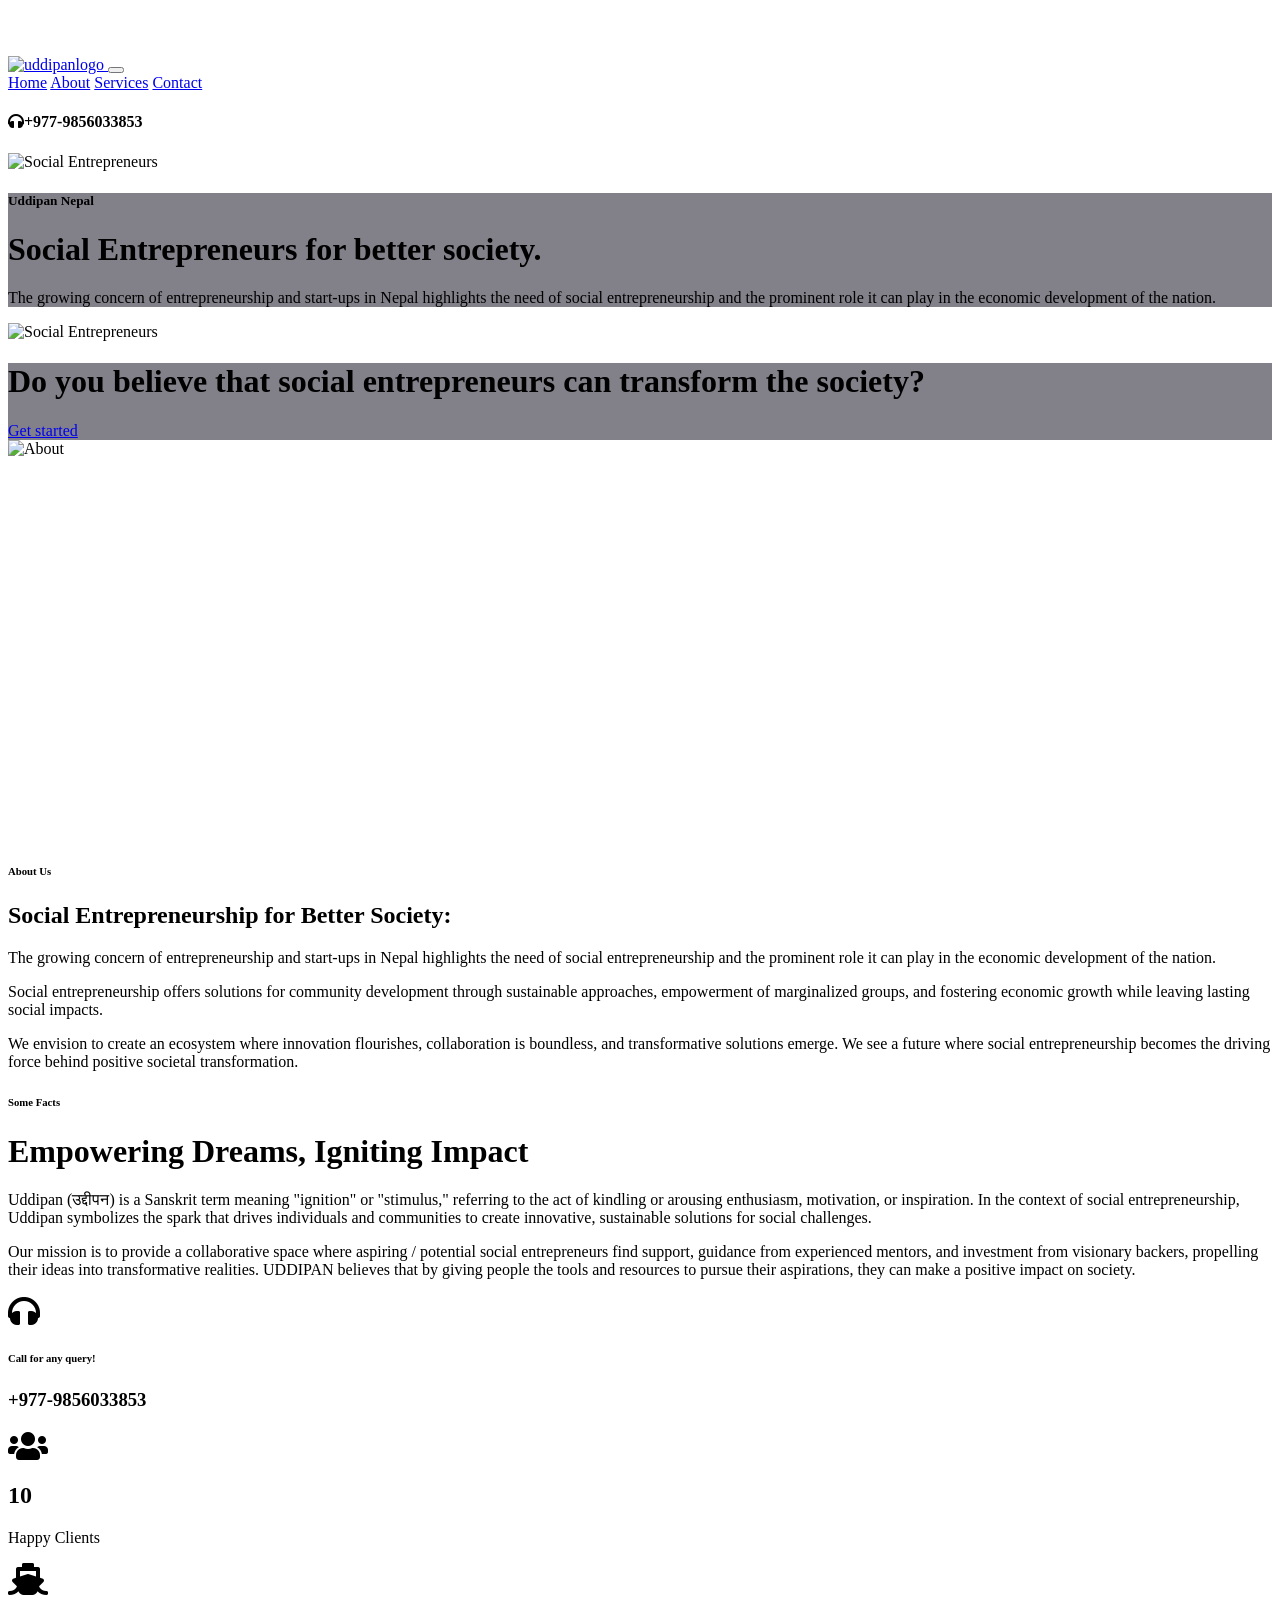
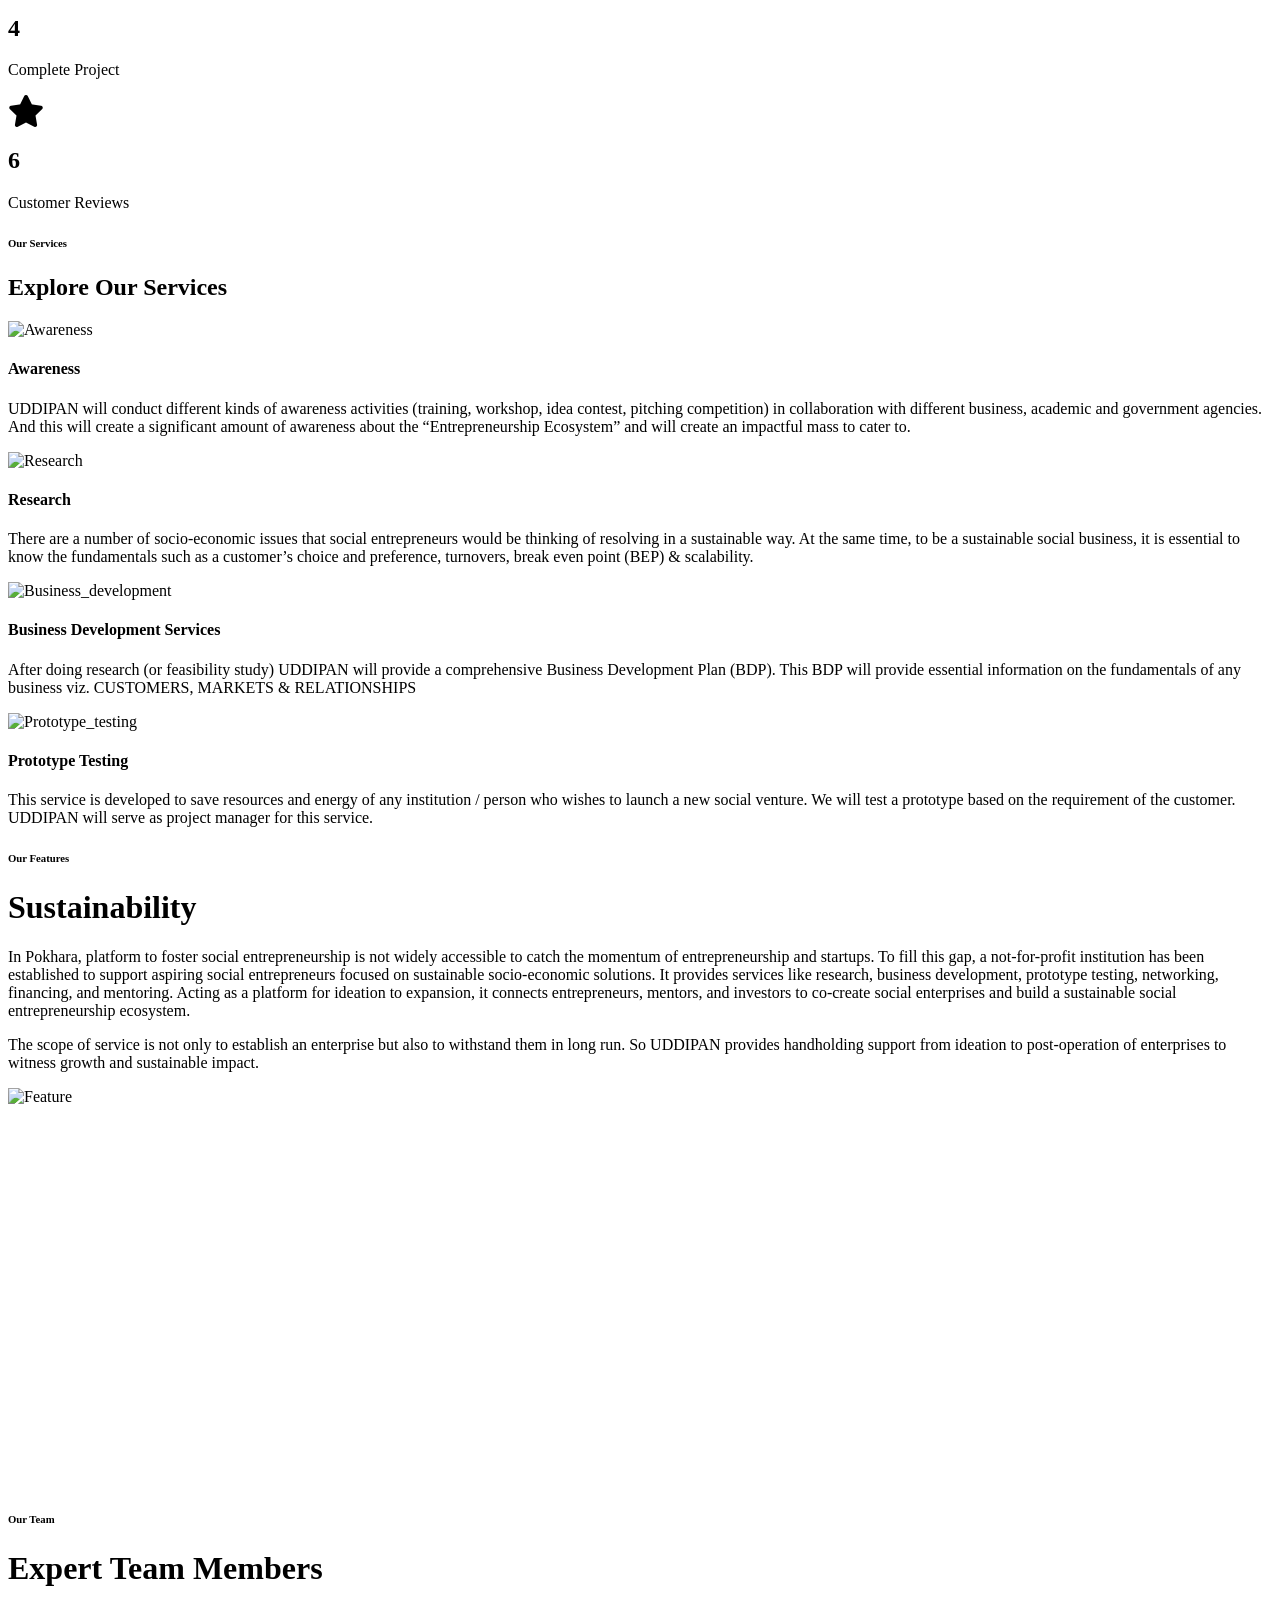
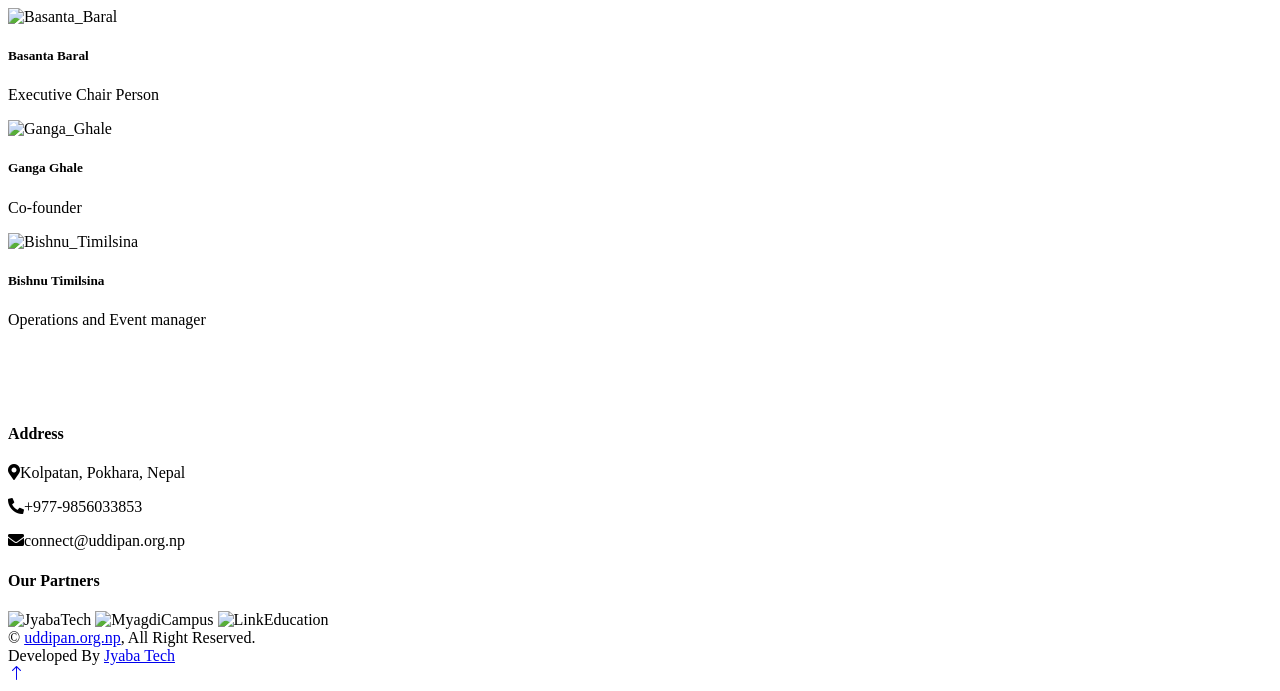
==== index.html @ 82eb4a93 "Add files via upload" ====
<!DOCTYPE html>
<html lang="en">

<head>
    <meta charset="utf-8">
    <title>Uddipan Nepal</title>
    <meta content="width=device-width, initial-scale=1.0" name="viewport">
    <meta content="" name="keywords">
    <meta content="" name="description">

    <!-- Favicon -->
    <link href="img/uddipan_logo.png" rel="icon">

    <!-- Google Web Fonts -->
    <link rel="preconnect" href="https://fonts.googleapis.com">
    <link rel="preconnect" href="https://fonts.gstatic.com" crossorigin>
    <link href="https://fonts.googleapis.com/css2?family=Inter:wght@400;600&family=Roboto:wght@500;700&display=swap"
        rel="stylesheet">

    <!-- Icon Font Stylesheet -->
    <link href="https://cdnjs.cloudflare.com/ajax/libs/font-awesome/5.10.0/css/all.min.css" rel="stylesheet">
    <link href="https://cdn.jsdelivr.net/npm/bootstrap-icons@1.4.1/font/bootstrap-icons.css" rel="stylesheet">

    <!-- Libraries Stylesheet -->
    <link href="lib/animate/animate.min.css" rel="stylesheet">
    <link href="lib/owlcarousel/assets/owl.carousel.min.css" rel="stylesheet">

    <!-- Customized Bootstrap Stylesheet -->
    <link href="css/bootstrap.min.css" rel="stylesheet">

    <!-- Template Stylesheet -->
    <link href="css/style.css" rel="stylesheet">
</head>

<body>
    <!-- Spinner Start -->
    <div id="spinner"
        class="show bg-white position-fixed translate-middle w-100 vh-100 top-50 start-50 d-flex align-items-center justify-content-center">
        <div class="spinner-grow text-primary" style="width: 3rem; height: 3rem;" role="status">
            <span class="sr-only">Loading...</span>
        </div>
    </div>
    <!-- Spinner End -->


    <!-- Navbar Start -->
    <nav class="navbar navbar-expand-lg bg-white navbar-light shadow border-top border-5 border-primary sticky-top p-0">
        <a href="index.html" class="navbar-brand d-flex align-items-center px-4 px-lg-5">
            <img src="img/uddipan_logo.png" alt="uddipanlogo" style="width: 140px;">
        </a>
        <button type="button" class="navbar-toggler me-4" data-bs-toggle="collapse" data-bs-target="#navbarCollapse">
            <span class="navbar-toggler-icon"></span>
        </button>
        <div class="collapse navbar-collapse" id="navbarCollapse">
            <div class="navbar-nav ms-auto p-4 p-lg-0">
                <a href="index.html" class="nav-item nav-link active">Home</a>
                <a href="index.html#about-text" class="nav-item nav-link">About</a>
                <a href="index.html#service" class="nav-item nav-link">Services</a>
                <a href="contact.html" class="nav-item nav-link">Contact</a>
            </div>
            <h4 class="m-0 pe-lg-5 d-none d-lg-block"><i class="fa fa-headphones text-primary me-3"></i>+977-9856033853
            </h4>
        </div>
    </nav>
    <!-- Navbar End -->


    <!-- Carousel Start -->
    <div class="container-fluid p-0 pb-5">
        <div class="owl-carousel header-carousel position-relative mb-5">
            <div class="owl-carousel-item position-relative">
                <img class="img-fluid first-img" src="img/img1.jpg" alt="Social Entrepreneurs">
                <div class="position-absolute top-0 start-0 w-100 h-100 d-flex align-items-center"
                    style="background: rgba(6, 3, 21, .5);">
                    <div class="container container-mar">
                        <div class="row justify-content-start">
                            <div class="col-10 col-lg-8">
                                <h5 class="text-white text-uppercase mb-3 animated slideInDown">Uddipan Nepal</h5>
                                <h1 class="display-3 text-white animated slideInDown mb-4">Social <span
                                        class="text-primary">Entrepreneurs</span> for better society.</h1>
                                <p class="fs-5 fw-medium text-white mb-4 pb-2">The growing concern of entrepreneurship
                                    and start-ups in Nepal highlights the need of social entrepreneurship and the
                                    prominent role it can play in the economic development of the nation.
                                </p>
                            </div>
                        </div>
                    </div>
                </div>
            </div>
            <div class="owl-carousel-item position-relative">
                <img class="img-fluid first-img" src="img/fund.png" alt="Social Entrepreneurs">
                <div class="position-absolute top-0 start-0 w-100 h-100 d-flex align-items-center"
                    style="background: rgba(6, 3, 21, .5);">
                    <div class="container">
                        <div class="row justify-content-start">
                            <div class="col-10 col-lg-8">
                                <h5 class="text-white text-uppercase mb-3 animated slideInDown"></h5>
                                <h1 class="display-3 text-white animated slideInDown mb-4">Do you believe that <span
                                        class="text-primary">social
                                        entrepreneurs</span> can transform the society?
                                </h1>
                                <p class="fs-5 fw-medium text-white mb-4 pb-2"></p>
                                <a href="contact.html" class="btn btn-primary py-md-3 px-md-5 me-3 animated slideInLeft">Get
                                    started</a>
                            </div>
                        </div>
                    </div>
                </div>
            </div>
        </div>
    </div>
    <!-- Carousel End -->


    <!-- About Start -->
    <section id="about-text">
        <div class="container-fluid overflow-hidden py-5 px-lg-0">
            <div class="container about py-5 px-lg-0">
                <div class="row g-5 mx-lg-0">
                    <div class="col-lg-6 ps-lg-0 wow fadeInLeft" data-wow-delay="0.1s" style="min-height: 400px;">
                        <div class="position-relative h-100">
                            <img class="position-absolute img-fluid w-100 h-100" src="img/img3.jpg"
                                style="object-fit: cover;" alt="About">
                        </div>
                    </div>
                    <div class="col-lg-6 about-text wow fadeInUp" data-wow-delay="0.3s">
                        <h6 class="text-secondary text-uppercase mb-3">About Us</h6>
                        <h1 class="mb-5">Social Entrepreneurship for Better Society:</h1>
                        <p class="mb-5">The growing concern of entrepreneurship and start-ups in Nepal highlights the
                            need
                            of social entrepreneurship and the prominent role it can play in the economic development of
                            the
                            nation.
                        </p>
                        <p class="mb-5">Social entrepreneurship offers solutions for community development through
                            sustainable approaches, empowerment of marginalized groups, and fostering economic growth
                            while
                            leaving lasting social impacts.</p>
                        <p class="mb-5">We envision to create an ecosystem where innovation flourishes, collaboration is
                            boundless, and transformative solutions emerge. We see a future where social
                            entrepreneurship
                            becomes the driving force behind positive societal transformation.</p>

                    </div>
                </div>
            </div>
        </div>
    </section>
    <!-- About End -->


    <!-- Fact Start -->
    <div class="container-xxl py-5">
        <div class="container py-5">
            <div class="row g-5">
                <div class="col-lg-6 wow fadeInUp" data-wow-delay="0.1s">
                    <h6 class="text-secondary text-uppercase mb-3">Some Facts</h6>
                    <h1 class="mb-5">Empowering Dreams, Igniting Impact</h1>
                    <p class="mb-5">Uddipan (उद्दीपन) is a Sanskrit term meaning "ignition" or "stimulus," referring to
                        the act of kindling or arousing enthusiasm, motivation, or inspiration. In the context of social
                        entrepreneurship, Uddipan symbolizes the spark that drives individuals and communities to create
                        innovative, sustainable solutions for social challenges.
                    </p>
                    <p class="mb-5">Our mission is to provide a collaborative space where aspiring / potential social
                        entrepreneurs find support, guidance from experienced mentors, and investment from visionary
                        backers, propelling their ideas into transformative realities. UDDIPAN believes that by giving
                        people the tools and resources to pursue their aspirations, they can make a positive impact on
                        society.</p>
                    <div class="d-flex align-items-center">
                        <i class="fa fa-headphones fa-2x flex-shrink-0 bg-primary p-3 text-white"></i>
                        <div class="ps-4">
                            <h6>Call for any query!</h6>
                            <h3 class="text-primary m-0">+977-9856033853</h3>
                        </div>
                    </div>
                </div>
                <div class="col-lg-6">
                    <div class="row g-4 align-items-center">
                        <div class="col-sm-6">
                            <div class="bg-primary p-4 mb-4 wow fadeIn" data-wow-delay="0.3s">
                                <i class="fa fa-users fa-2x text-white mb-3"></i>
                                <h2 class="text-white mb-2" data-toggle="counter-up">10</h2>
                                <p class="text-white mb-0">Happy Clients</p>
                            </div>
                            <div class="bg-secondary p-4 wow fadeIn" data-wow-delay="0.5s">
                                <i class="fa fa-ship fa-2x text-white mb-3"></i>
                                <h2 class="text-white mb-2" data-toggle="counter-up">4</h2>
                                <p class="text-white mb-0">Complete Project</p>
                            </div>
                        </div>
                        <div class="col-sm-6">
                            <div class="bg-success p-4 wow fadeIn" data-wow-delay="0.7s">
                                <i class="fa fa-star fa-2x text-white mb-3"></i>
                                <h2 class="text-white mb-2" data-toggle="counter-up">6</h2>
                                <p class="text-white mb-0">Customer Reviews</p>
                            </div>
                        </div>
                    </div>
                </div>
            </div>
        </div>
    </div>
    <!-- Fact End -->


    <!-- Service Start -->
    <section id="service">
        <div class="container-xxl py-5">
            <div class="container py-5">
                <div class="text-center wow fadeInUp" data-wow-delay="0.1s">
                    <h6 class="text-secondary text-uppercase">Our Services</h6>
                    <h1 class="mb-5">Explore Our Services</h1>
                </div>
                <div class="row g-4">
                    <div class="col-md-6 col-lg-4 wow fadeInUp" data-wow-delay="0.3s">
                        <div class="service-item p-4">
                            <div class="overflow-hidden mb-4">
                                <img class="img-fluid" src="img/awareness.jpg" alt="Awareness">
                            </div>
                            <h4 class="mb-3">Awareness</h4>
                            <p>UDDIPAN will conduct different kinds of awareness activities (training, workshop, idea
                                contest, pitching competition) in collaboration with different business, academic and
                                government agencies. And this will create a significant amount of awareness about the
                                “Entrepreneurship Ecosystem” and will create an impactful mass to cater to.</p>
                        </div>
                    </div>
                    <div class="col-md-6 col-lg-4 wow fadeInUp" data-wow-delay="0.5s">
                        <div class="service-item p-4">
                            <div class="overflow-hidden mb-4">
                                <img class="img-fluid" src="img/research.jpg" alt="Research">
                            </div>
                            <h4 class="mb-3">Research</h4>
                            <p>There are a number of socio-economic issues that social entrepreneurs would be thinking
                                of resolving in a sustainable way. At the same time, to be a sustainable social
                                business, it is essential to know the fundamentals such as a customer’s choice and
                                preference, turnovers, break even point (BEP) & scalability.</p>
                            <!-- <a class="btn-slide mt-2" href=""><i class="fa fa-arrow-right"></i><span>Read More</span></a> -->
                        </div>
                    </div>
                    <div class="col-md-6 col-lg-4 wow fadeInUp" data-wow-delay="0.7s">
                        <div class="service-item p-4">
                            <div class="overflow-hidden mb-4">
                                <img class="img-fluid" src="img/business_development.jpg" alt="Business_development">
                            </div>
                            <h4 class="mb-3">Business Development Services</h4>
                            <p>After doing research (or feasibility study) UDDIPAN will provide a comprehensive Business
                                Development Plan (BDP). This BDP will provide essential information on the fundamentals
                                of any business viz. CUSTOMERS, MARKETS & RELATIONSHIPS</p>
                        </div>
                    </div>
                    <div class="col-md-6 col-lg-4 wow fadeInUp" data-wow-delay="0.3s">
                        <div class="service-item p-4">
                            <div class="overflow-hidden mb-4">
                                <img class="img-fluid" src="img/prototype.jpg" alt="Prototype_testing">
                            </div>
                            <h4 class="mb-3">Prototype Testing</h4>
                            <p>This service is developed to save resources and energy of any institution / person who
                                wishes to launch a new social venture. We will test a prototype based on the requirement
                                of the customer. UDDIPAN will serve as project manager for this service.</p>
                        </div>
                    </div>
                </div>
            </div>
        </div>
    </section>
    <!-- Service End -->


    <!-- Feature Start -->
    <div class="container-fluid overflow-hidden py-5 px-lg-0">
        <div class="container feature py-5 px-lg-0">
            <div class="row g-5 mx-lg-0">
                <div class="col-lg-6 feature-text wow fadeInUp" data-wow-delay="0.1s">
                    <h6 class="text-secondary text-uppercase mb-3">Our Features</h6>
                    <h1 class="mb-5">Sustainability</h1>
                    <div class="d-flex mb-5 wow fadeInUp" data-wow-delay="0.3s">
                        <p class="mb-5">In Pokhara, platform to foster social entrepreneurship is not widely accessible
                            to catch the momentum of entrepreneurship and startups. To fill this gap, a not-for-profit
                            institution has been established to support aspiring social entrepreneurs focused on
                            sustainable socio-economic solutions. It provides services like research, business
                            development, prototype testing, networking, financing, and mentoring. Acting as a platform
                            for ideation to expansion, it connects entrepreneurs, mentors, and investors to co-create
                            social enterprises and build a sustainable social entrepreneurship ecosystem.</p>

                    </div>
                    <div class="d-flex mb-5 wow fadeInUp" data-wow-delay="0.3s">
                        <p class="mb-5">The scope of service is not only to establish an enterprise but also to
                            withstand them in long run. So UDDIPAN provides handholding support from ideation to
                            post-operation of enterprises to witness growth and sustainable impact.</p>
                    </div>

                </div>
                <div class="col-lg-6 pe-lg-0 wow fadeInRight" data-wow-delay="0.1s" style="min-height: 400px;">
                    <div class="position-relative h-100">
                        <img class="position-absolute img-fluid w-100 h-100" src="img/earth.jpg"
                            style="object-fit: cover;" alt="Feature">
                    </div>
                </div>
            </div>
        </div>
    </div>
    <!-- Feature End -->

    <!-- Team Start -->
    <div class="container-xxl py-5">
        <div class="container py-5">
            <div class="text-center wow fadeInUp" data-wow-delay="0.1s">
                <h6 class="text-secondary text-uppercase">Our Team</h6>
                <h1 class="mb-5">Expert Team Members</h1>
            </div>
            <div class="row g-4">
                <div class="col-lg-3 col-md-6 wow fadeInUp" data-wow-delay="0.3s">
                    <div class="team-item p-4">
                        <div class="overflow-hidden mb-4">
                            <img class="img-fluid" src="img/ceo.jpeg" alt="Basanta_Baral">
                        </div>
                        <h5 class="mb-0">Basanta Baral</h5>
                        <p>Executive Chair Person</p>

                    </div>
                </div>
                <div class="col-lg-3 col-md-6 wow fadeInUp" data-wow-delay="0.5s">
                    <div class="team-item p-4">
                        <div class="overflow-hidden mb-4">
                            <img class="img-fluid" src="img/profile.png" alt="Ganga_Ghale">
                        </div>
                        <h5 class="mb-0">Ganga Ghale</h5>
                        <p>Co-founder</p>

                    </div>
                </div>
                <div class="col-lg-3 col-md-6 wow fadeInUp" data-wow-delay="0.7s">
                    <div class="team-item p-4">
                        <div class="overflow-hidden mb-4">
                            <img class="img-fluid" src="img/bishnu.jpg" alt="Bishnu_Timilsina">
                        </div>
                        <h5 class="mb-0">Bishnu Timilsina</h5>
                        <p>Operations and Event manager</p>

                    </div>
                </div>

            </div>
        </div>
    </div>
    </div>
    </div>
    <!-- Team End -->

    <!-- Footer Start -->
    <div class="container-fluid bg-dark text-light footer pt-5 wow fadeIn" data-wow-delay="0.1s"
        style="margin-top: 6rem;">
        <div class="container py-5">
            <div class="row g-5">
                <div class="col-lg-3 col-md-6">
                    <h4 class="text-light mb-4">Address</h4>
                    <p class="mb-2"><i class="fa fa-map-marker-alt me-3"></i>Kolpatan, Pokhara, Nepal</p>
                    <p class="mb-2"><i class="fa fa-phone-alt me-3"></i>+977-9856033853</p>
                    <p class="mb-2"><i class="fa fa-envelope me-3"></i>connect@uddipan.org.np</p>
                    <!-- <div class="d-flex pt-2">
                        <a class="btn btn-outline-light btn-social" href=""><i class="fab fa-twitter"></i></a>
                        <a class="btn btn-outline-light btn-social" href=""><i class="fab fa-facebook-f"></i></a>
                        <a class="btn btn-outline-light btn-social" href=""><i class="fab fa-youtube"></i></a>
                        <a class="btn btn-outline-light btn-social" href=""><i class="fab fa-linkedin-in"></i></a>
                    </div> -->
                </div>
                <div class="col-lg-5 col-md-6">
                    <h4 class="text-light mb-4">Our Partners</h4>
                    <div class="partner-img">
                        <img src="img/jyabatech.jpg" alt="JyabaTech" class="partner">
                        <img src="img/myagdicampus.jpg" alt="MyagdiCampus" class="partner">
                        <img src="img/linkeducation.jpg" alt="LinkEducation" class="partner">
                    </div>
                </div>
            </div>

        </div>

        <div class="container">
            <div class="copyright">
                <div class="row">
                    <div class="col-md-6 text-center text-md-start mb-3 mb-md-0">
                        &copy; <a class="border-bottom" href="index.html">uddipan.org.np</a>, All Right Reserved.
                    </div>
                    <div class="col-md-6 text-center text-md-end">
                        <!--/*** This template is free as long as you keep the footer author’s credit link/attribution link/backlink. If you'd like to use the template without the footer author’s credit link/attribution link/backlink, you can purchase the Credit Removal License from "https://htmlcodex.com/credit-removal". Thank you for your support. ***/-->
                        Developed By <a class="border-bottom" href="https://jyabatech.com/">Jyaba Tech</a>
                    </div>
                </div>
            </div>
        </div>
    </div>
    <!-- Footer End -->


    <!-- Back to Top -->
    <a href="index.html" class="btn btn-lg btn-primary btn-lg-square rounded-0 back-to-top"><i
            class="bi bi-arrow-up"></i></a>


    <!-- JavaScript Libraries -->
    <script src="https://code.jquery.com/jquery-3.4.1.min.js"></script>
    <script src="https://cdn.jsdelivr.net/npm/bootstrap@5.0.0/dist/js/bootstrap.bundle.min.js"></script>
    <script src="lib/wow/wow.min.js"></script>
    <script src="lib/easing/easing.min.js"></script>
    <script src="lib/waypoints/waypoints.min.js"></script>
    <script src="lib/counterup/counterup.min.js"></script>
    <script src="lib/owlcarousel/owl.carousel.min.js"></script>

    <!-- Template Javascript -->
    <script src="js/main.js"></script>
</body>
</html>
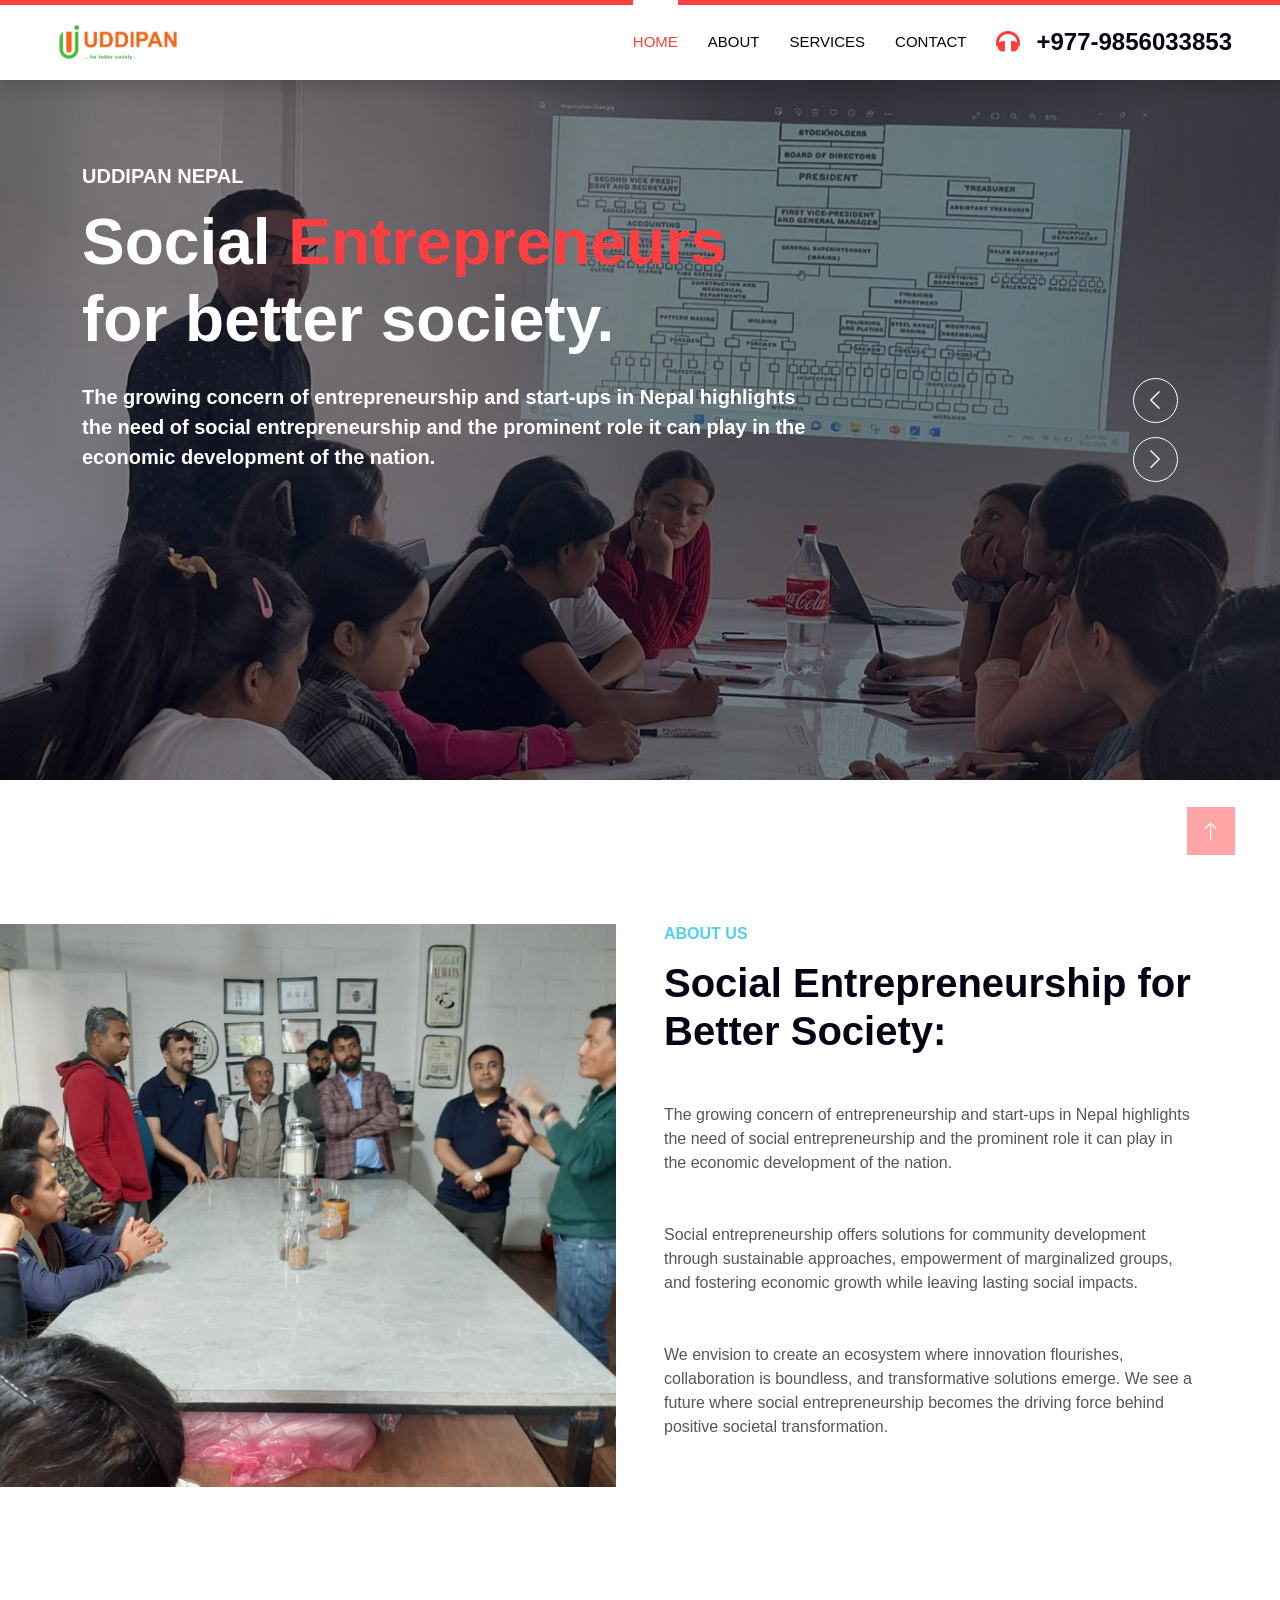
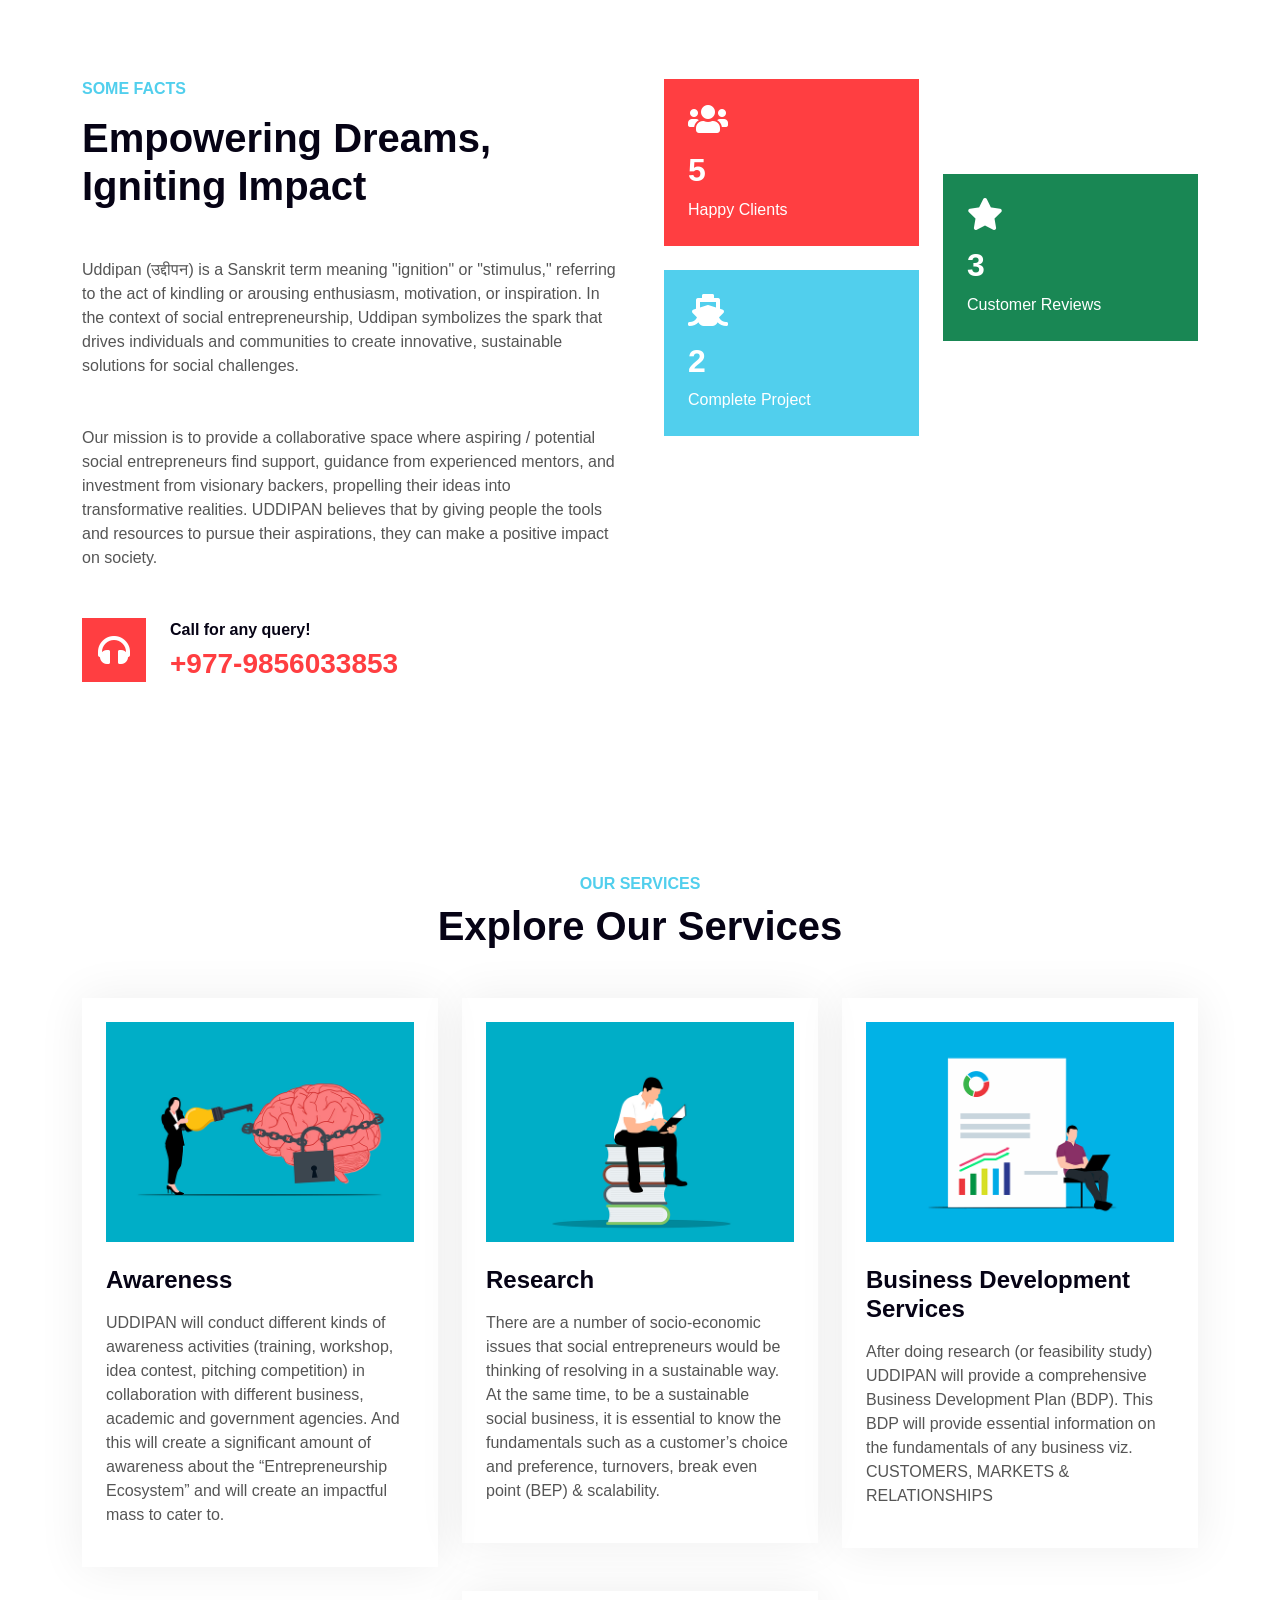
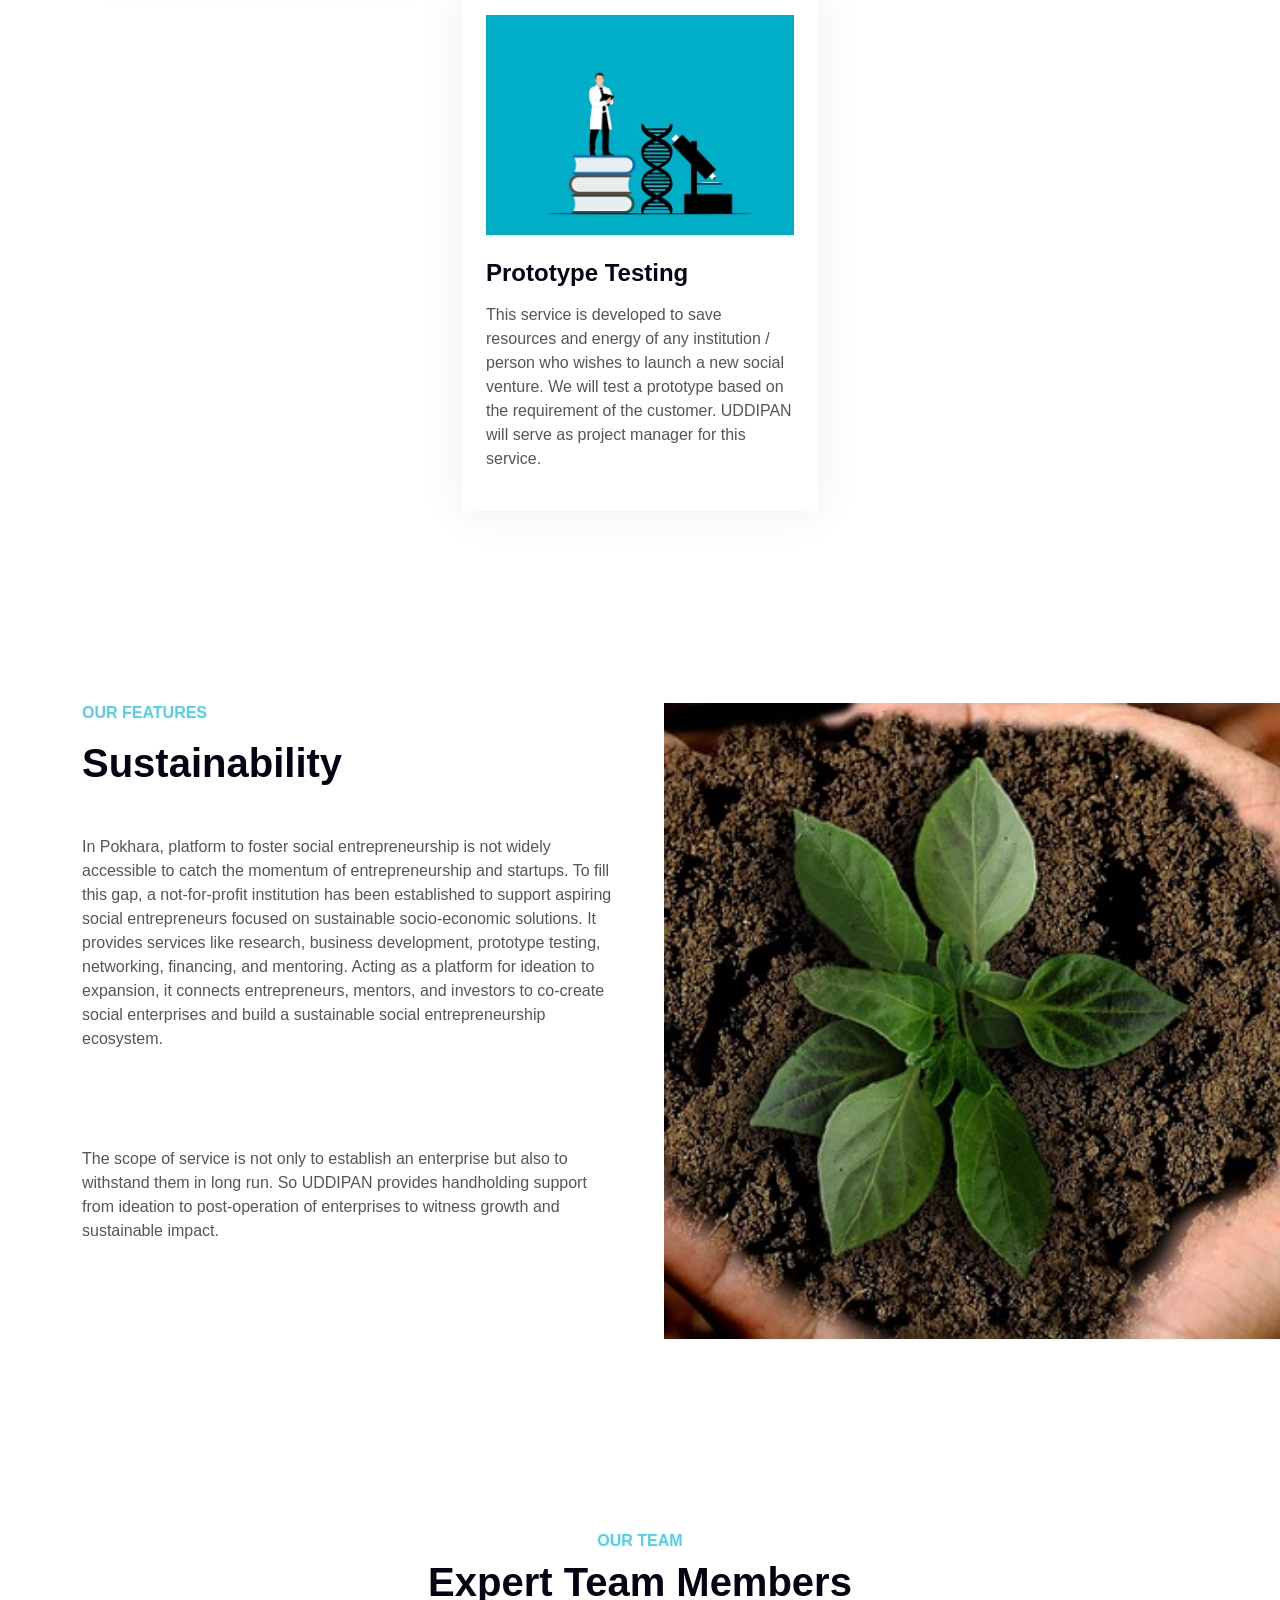
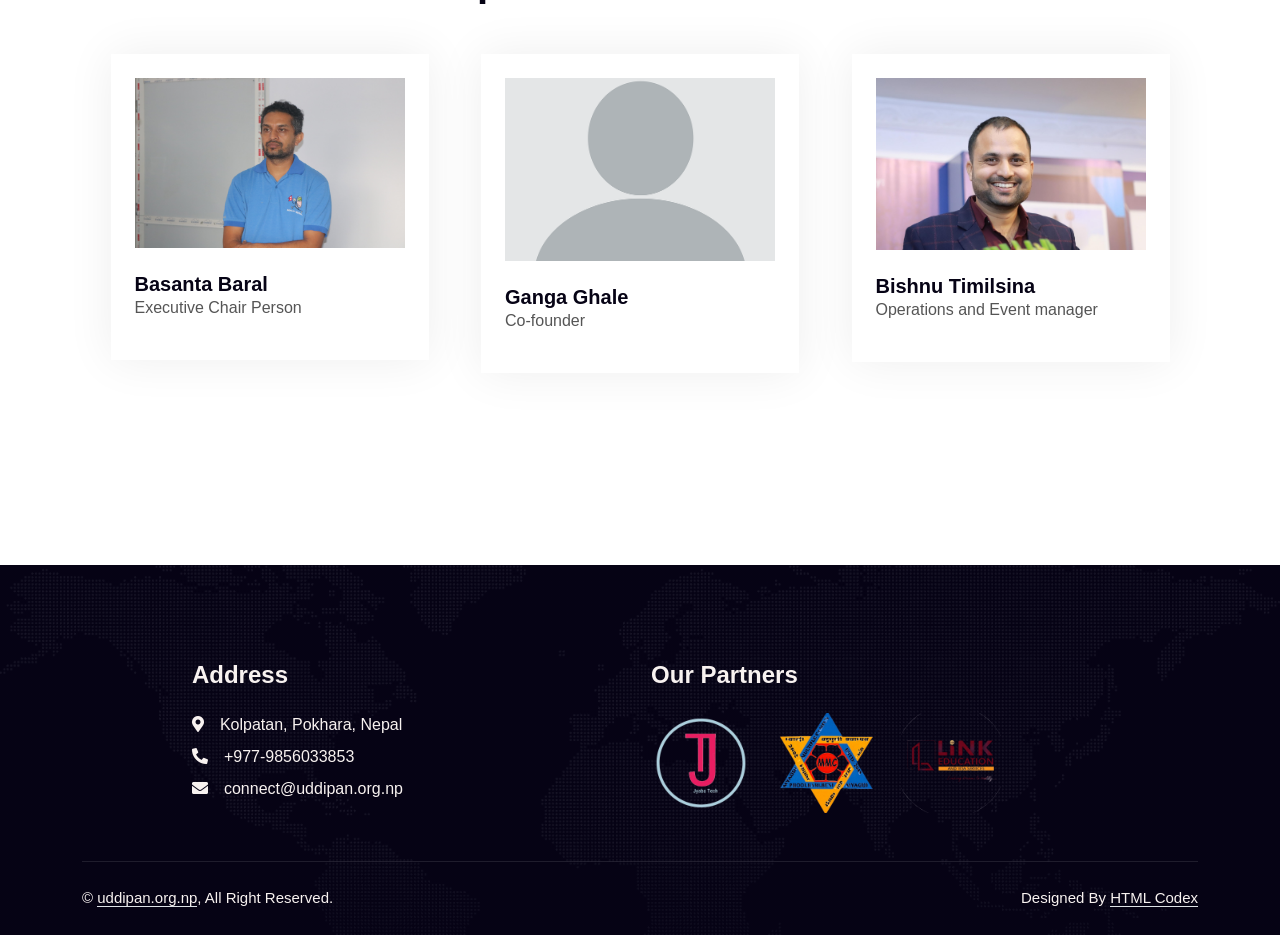
==== commit 43065028: "Update index.html" ====
--- a/index.html
+++ b/index.html
@@ -383,8 +383,8 @@
                         &copy; <a class="border-bottom" href="index.html">uddipan.org.np</a>, All Right Reserved.
                     </div>
                     <div class="col-md-6 text-center text-md-end">
-                        <!--/*** This template is free as long as you keep the footer author’s credit link/attribution link/backlink. If you'd like to use the template without the footer author’s credit link/attribution link/backlink, you can purchase the Credit Removal License from "https://htmlcodex.com/credit-removal". Thank you for your support. ***/-->
-                        Developed By <a class="border-bottom" href="https://jyabatech.com/">Jyaba Tech</a>
+                        <!--/*** This template is free as long as you keep the footer author's credit link/attribution link/backlink. If you'd like to use the template without the footer author's credit link/attribution link/backlink, you can purchase the Credit Removal License from "https://htmlcodex.com/credit-removal". Thank you for your support. ***/-->
+                        Designed By <a class="border-bottom" href="https://htmlcodex.com">HTML Codex</a>
                     </div>
                 </div>
             </div>
@@ -410,4 +410,4 @@
     <!-- Template Javascript -->
     <script src="js/main.js"></script>
 </body>
-</html>+</html>
--- a/css/style.css
+++ b/css/style.css
@@ -0,0 +1,512 @@
+/********** Template CSS **********/
+:root {
+    --primary: #FF3E41;
+    --secondary: #51CFED;
+    --light: #F8F2F0;
+    --dark: #060315;
+}
+
+.fw-medium {
+    font-weight: 600 !important;
+}
+
+.back-to-top {
+    position: fixed;
+    display: none;
+    right: 45px;
+    bottom: 45px;
+    z-index: 99;
+}
+
+
+/*** Spinner ***/
+#spinner {
+    opacity: 0;
+    visibility: hidden;
+    transition: opacity .5s ease-out, visibility 0s linear .5s;
+    z-index: 99999;
+}
+
+#spinner.show {
+    transition: opacity .5s ease-out, visibility 0s linear 0s;
+    visibility: visible;
+    opacity: 1;
+}
+
+
+/*** Button ***/
+.btn {
+    font-weight: 600;
+    transition: .5s;
+}
+
+.btn.btn-primary,
+.btn.btn-secondary {
+    color: #FFFFFF;
+}
+
+.btn-square {
+    width: 38px;
+    height: 38px;
+}
+
+.btn-sm-square {
+    width: 32px;
+    height: 32px;
+}
+
+.btn-lg-square {
+    width: 48px;
+    height: 48px;
+}
+
+.btn-square,
+.btn-sm-square,
+.btn-lg-square {
+    padding: 0;
+    display: flex;
+    align-items: center;
+    justify-content: center;
+    font-weight: normal;
+}
+
+/*** Navbar ***/
+.navbar .dropdown-toggle::after {
+    border: none;
+    content: "\f107";
+    font-family: "Font Awesome 5 Free";
+    font-weight: 900;
+    vertical-align: middle;
+    margin-left: 8px;
+}
+
+.navbar-light .navbar-nav .nav-link {
+    position: relative;
+    margin-right: 30px;
+    padding: 25px 0;
+    color: #FFFFFF;
+    font-size: 15px;
+    text-transform: uppercase;
+    outline: none;
+}
+
+.navbar-light .navbar-nav .nav-link:hover,
+.navbar-light .navbar-nav .nav-link.active {
+    color: var(--primary);
+}
+
+@media (max-width: 991.98px) {
+    .navbar-light .navbar-nav .nav-link  {
+        margin-right: 0;
+        padding: 10px 0;
+    }
+
+    .navbar-light .navbar-nav {
+        border-top: 1px solid #EEEEEE;
+    }
+}
+
+.navbar-light .navbar-brand,
+.navbar-light a.btn {
+    height: 75px;
+}
+
+.navbar-light .navbar-nav .nav-link {
+    color: var(--dark);
+    font-weight: 500;
+}
+
+.navbar-light.sticky-top {
+    top: -100px;
+    transition: .5s;
+}
+
+@media (min-width: 992px) {
+    .navbar-light .navbar-nav .nav-link::before {
+        position: absolute;
+        content: "";
+        width: 0;
+        height: 5px;
+        top: -6px;
+        left: 50%;
+        background: #FFFFFF;
+        transition: .5s;
+    }
+
+    .navbar-light .navbar-nav .nav-link:hover::before,
+    .navbar-light .navbar-nav .nav-link.active::before {
+        width: 100%;
+        left: 0;
+    }
+
+    .navbar-light .navbar-nav .nav-link.nav-contact::before {
+        display: none;
+    }
+
+    .navbar .nav-item .dropdown-menu {
+        display: block;
+        border: none;
+        margin-top: 0;
+        top: 150%;
+        opacity: 0;
+        visibility: hidden;
+        transition: .5s;
+    }
+
+    .navbar .nav-item:hover .dropdown-menu {
+        top: 100%;
+        visibility: visible;
+        transition: .5s;
+        opacity: 1;
+    }
+}
+
+
+/*** Header ***/
+@media (max-width: 768px) {
+    .header-carousel .owl-carousel-item {
+        position: relative;
+        min-height: 500px;
+    }
+    
+    .header-carousel .owl-carousel-item img {
+        position: absolute;
+        width: 100%;
+        height: 100%;
+        object-fit: cover;
+    }
+
+    .header-carousel .owl-carousel-item h5,
+    .header-carousel .owl-carousel-item p {
+        font-size: 14px !important;
+        font-weight: 400 !important;
+    }
+
+    .header-carousel .owl-carousel-item h1 {
+        font-size: 30px;
+        font-weight: 600;
+    }
+}
+
+.header-carousel .owl-nav {
+    position: absolute;
+    top: 50%;
+    right: 8%;
+    transform: translateY(-50%);
+    display: flex;
+    flex-direction: column;
+}
+
+.header-carousel .owl-nav .owl-prev,
+.header-carousel .owl-nav .owl-next {
+    margin: 7px 0;
+    width: 45px;
+    height: 45px;
+    display: flex;
+    align-items: center;
+    justify-content: center;
+    color: #FFFFFF;
+    background: transparent;
+    border: 1px solid #FFFFFF;
+    border-radius: 45px;
+    font-size: 22px;
+    transition: .5s;
+}
+
+.header-carousel .owl-nav .owl-prev:hover,
+.header-carousel .owl-nav .owl-next:hover {
+    background: var(--primary);
+    border-color: var(--primary);
+}
+
+.page-header {
+    background: linear-gradient(rgba(6, 3, 21, .5), rgba(6, 3, 21, .5)), url(../img/front.jpg) center center no-repeat;
+    background-size: cover;
+}
+
+.breadcrumb-item + .breadcrumb-item::before {
+    color: var(--light);
+}
+
+.container-mar{
+    margin-bottom: 12rem;
+}
+
+/*** About ***/
+@media (min-width: 992px) {
+    .container.about {
+        max-width: 100% !important;
+    }
+
+    .about-text  {
+        padding-right: calc(((100% - 960px) / 2) + .75rem);
+    }
+}
+
+@media (min-width: 1200px) {
+    .about-text  {
+        padding-right: calc(((100% - 1140px) / 2) + .75rem);
+    }
+}
+
+@media (min-width: 1400px) {
+    .about-text  {
+        padding-right: calc(((100% - 1320px) / 2) + .75rem);
+    }
+}
+@media (min-width: 300px)
+{
+    .partner-img img{
+        height: 50px;
+        width: 50px;
+    }
+}
+
+
+/*** Feature ***/
+@media (min-width: 992px) {
+    .container.feature {
+        max-width: 100% !important;
+    }
+
+    .feature-text  {
+        padding-left: calc(((100% - 960px) / 2) + .75rem);
+    }
+}
+
+@media (min-width: 1200px) {
+    .feature-text  {
+        padding-left: calc(((100% - 1140px) / 2) + .75rem);
+    }
+}
+
+@media (min-width: 1400px) {
+    .feature-text  {
+        padding-left: calc(((100% - 1320px) / 2) + .75rem);
+    }
+}
+
+
+/*** Service, Price & Team ***/
+.service-item,
+.price-item,
+.team-item {
+    box-shadow: 0 0 45px rgba(0, 0, 0, .07);
+}
+
+.service-item img,
+.team-item img {
+    transition: .5s;
+}
+
+.service-item:hover img,
+.team-item:hover img {
+    transform: scale(1.1);
+}
+
+.service-item a.btn-slide,
+.price-item a.btn-slide,
+.team-item div.btn-slide {
+    position: relative;
+    display: inline-block;
+    overflow: hidden;
+    font-size: 0;
+}
+
+.service-item a.btn-slide i,
+.service-item a.btn-slide span,
+.price-item a.btn-slide i,
+.price-item a.btn-slide span,
+.team-item div.btn-slide i,
+.team-item div.btn-slide span {
+    position: relative;
+    height: 40px;
+    padding: 0 15px;
+    display: inline-flex;
+    align-items: center;
+    font-size: 16px;
+    color: #FFFFFF;
+    background: var(--primary);
+    border-radius: 0 35px 35px 0;
+    transition: .5s;
+    z-index: 2;
+}
+
+.team-item div.btn-slide span a i {
+    padding: 0 10px;
+}
+
+.team-item div.btn-slide span a:hover i {
+    background: var(--secondary);
+}
+
+.service-item a.btn-slide span,
+.price-item a.btn-slide span,
+.team-item div.btn-slide span {
+    padding-left: 0;
+    left: -100%;
+    z-index: 1;
+}
+
+.service-item:hover a.btn-slide i,
+.price-item:hover a.btn-slide i,
+.team-item:hover div.btn-slide i {
+    border-radius: 0;
+}
+
+.service-item:hover a.btn-slide span,
+.price-item:hover a.btn-slide span,
+.team-item:hover div.btn-slide span {
+    left: 0;
+}
+
+.service-item a.btn-slide:hover i,
+.service-item a.btn-slide:hover span,
+.price-item a.btn-slide:hover i,
+.price-item a.btn-slide:hover span {
+    background: var(--secondary);
+}
+
+
+/*** Testimonial ***/
+.testimonial-carousel .owl-item .testimonial-item {
+    position: relative;
+    transition: .5s;
+}
+
+.testimonial-carousel .owl-item.center .testimonial-item {
+    box-shadow: 0 0 45px rgba(0, 0, 0, .08);
+    animation: pulse 1s ease-out .5s;
+}
+
+.testimonial-carousel .owl-dots {
+    display: flex;
+    align-items: center;
+    justify-content: center;
+}
+
+.testimonial-carousel .owl-dot {
+    position: relative;
+    display: inline-block;
+    margin: 0 5px;
+    width: 15px;
+    height: 15px;
+    background: var(--primary);
+    border: 5px solid var(--light);
+    border-radius: 15px;
+    transition: .5s;
+}
+
+.testimonial-carousel .owl-dot.active {
+    background: var(--light);
+    border-color: var(--primary);
+}
+
+.contacto{
+    margin-bottom: 0px;
+}
+
+/*** Contact ***/
+@media (min-width: 992px) {
+    .container.contact-page {
+        max-width: 100% !important;
+    }
+
+    .contact-page .contact-form  {
+        padding-left: calc(((100% - 960px) / 2) + .75rem);
+    }
+}
+
+@media (min-width: 1200px) {
+    .contact-page .contact-form  {
+        padding-left: calc(((100% - 1140px) / 2) + .75rem);
+    }
+}
+
+@media (min-width: 1400px) {
+    .contact-page .contact-form  {
+        padding-left: calc(((100% - 1320px) / 2) + .75rem);
+    }
+}
+
+
+/*** Footer ***/
+.footer {
+    background: linear-gradient(rgba(6, 3, 21, .5), rgba(6, 3, 21, .5)), url(../img/map.png) center center no-repeat;
+    background-size: cover;
+}
+
+.footer .btn.btn-social {
+    margin-right: 5px;
+    width: 35px;
+    height: 35px;
+    display: flex;
+    align-items: center;
+    justify-content: center;
+    color: var(--light);
+    border: 1px solid #FFFFFF;
+    border-radius: 35px;
+    transition: .3s;
+}
+
+.footer .btn.btn-social:hover {
+    color: var(--primary);
+}
+
+.footer .btn.btn-link {
+    display: block;
+    margin-bottom: 5px;
+    padding: 0;
+    text-align: left;
+    color: #FFFFFF;
+    font-size: 15px;
+    font-weight: normal;
+    text-transform: capitalize;
+    transition: .3s;
+}
+
+.footer .btn.btn-link::before {
+    position: relative;
+    content: "\f105";
+    font-family: "Font Awesome 5 Free";
+    font-weight: 900;
+    margin-right: 10px;
+}
+
+.container .row{
+    justify-content: space-evenly;
+}
+
+.footer .btn.btn-link:hover {
+    letter-spacing: 1px;
+    box-shadow: none;
+}
+
+.footer .copyright {
+    padding: 25px 0;
+    font-size: 15px;
+    border-top: 1px solid rgba(256, 256, 256, .1);
+}
+
+.footer .copyright a {
+    color: var(--light);
+}
+
+.partner-img{ 
+    display: flex;
+    flex-wrap: wrap;
+    gap: 25px;
+}
+
+.partner-img img{
+    height: 100px;
+    width: 100px;
+}
+
+.support{
+    display: flex;
+}
+
+.img-contact{
+    height: 250px;
+}
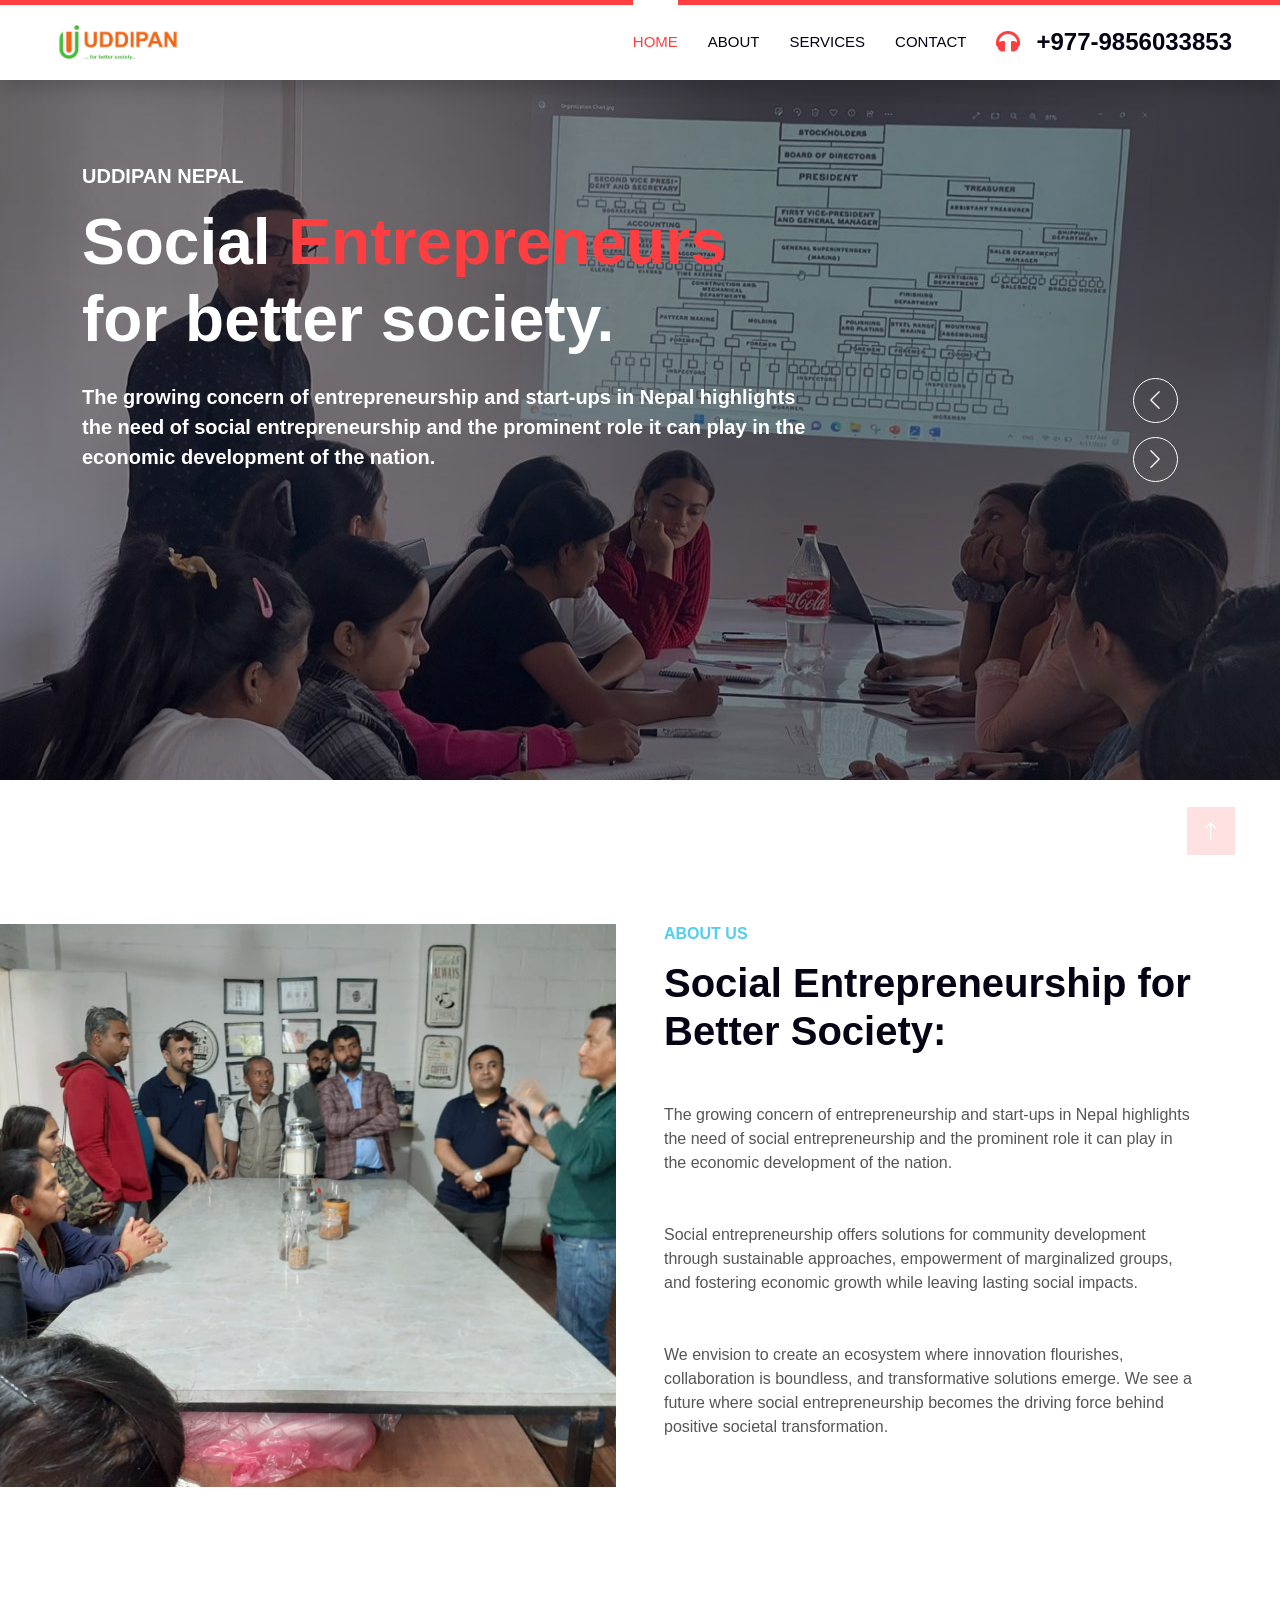
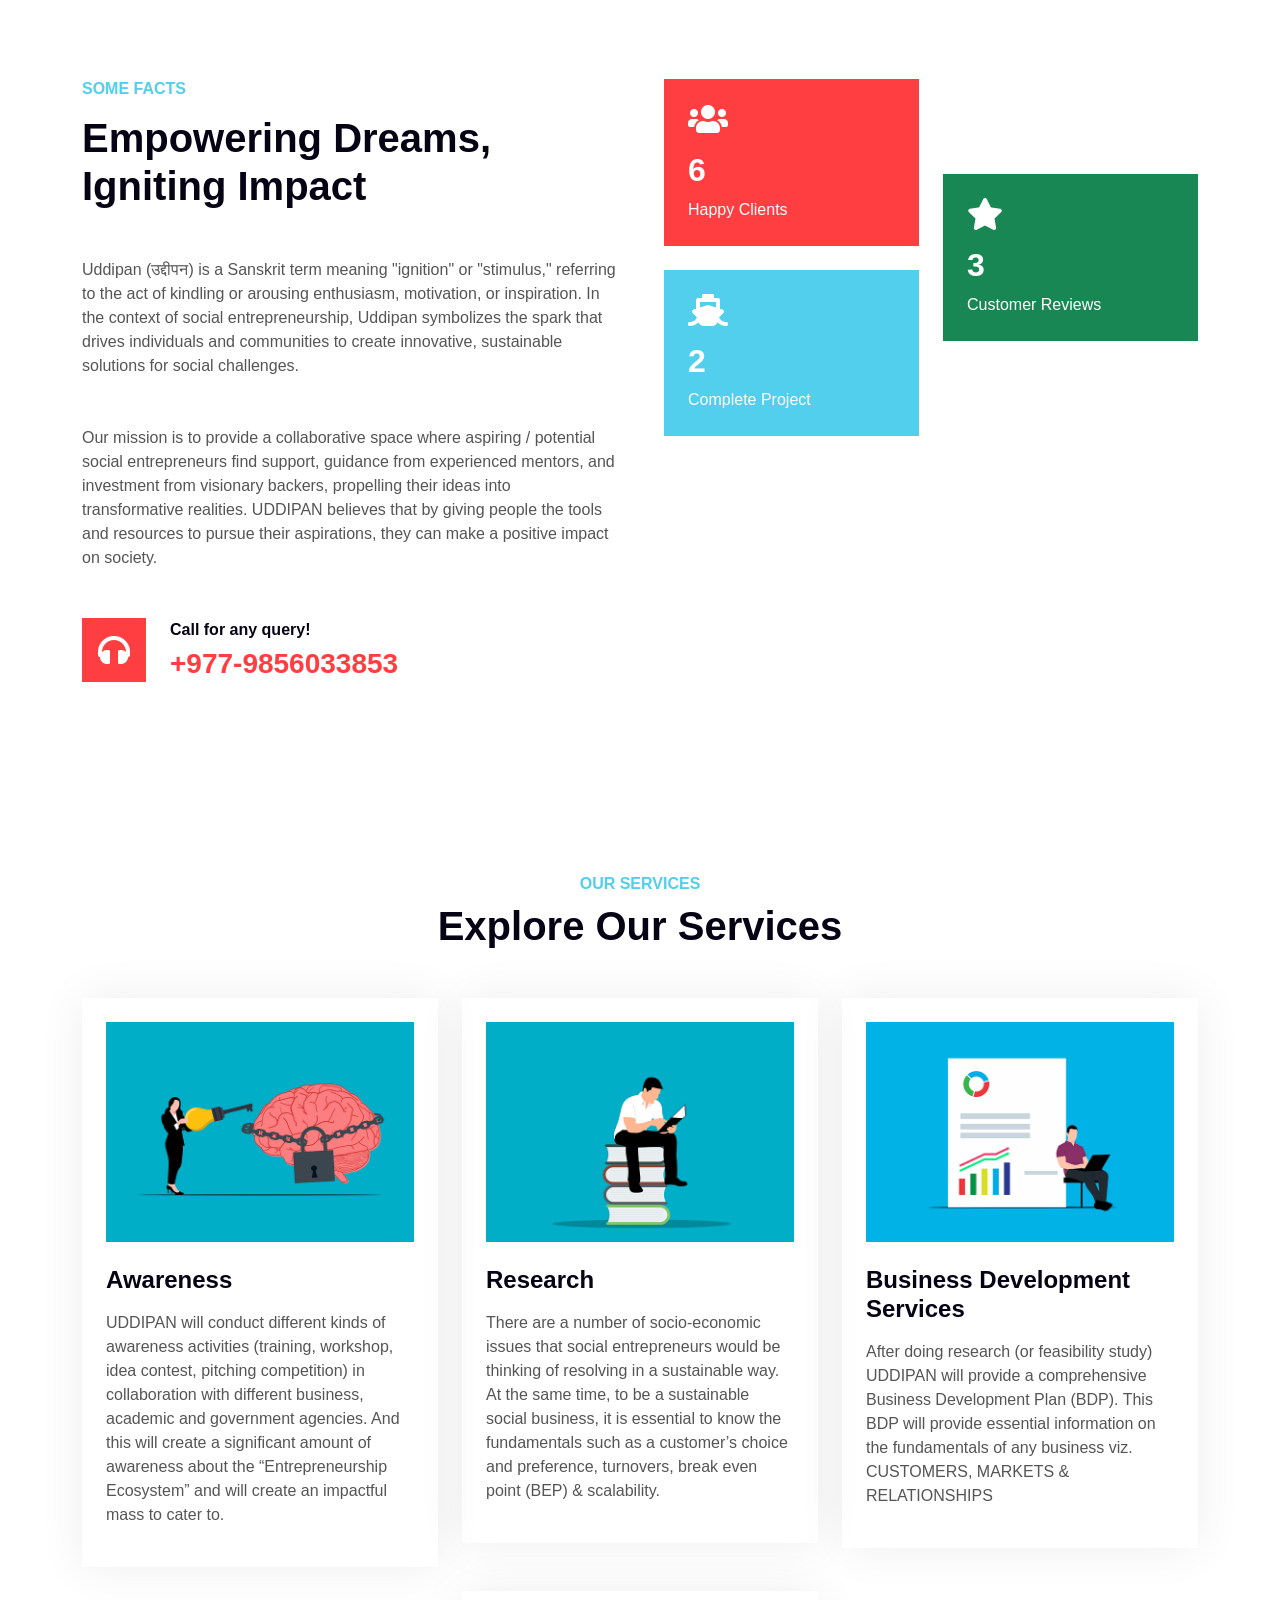
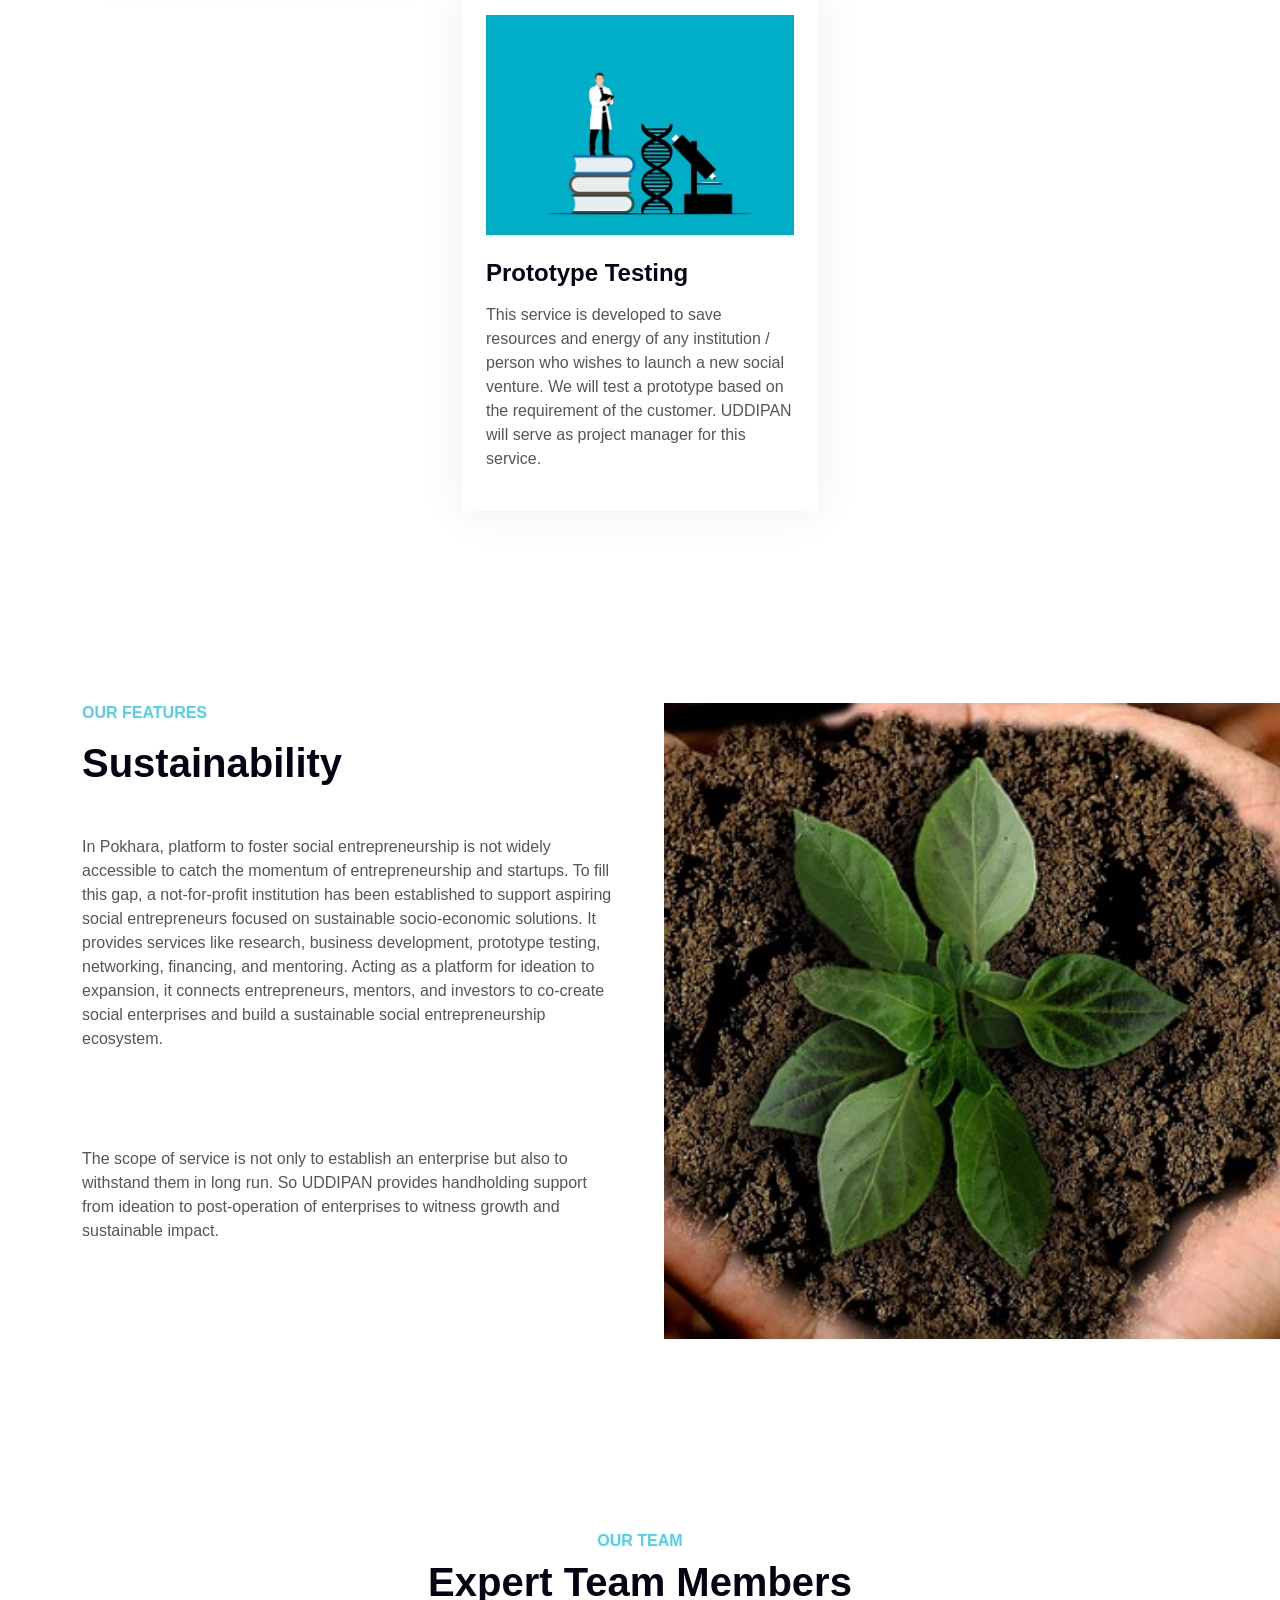
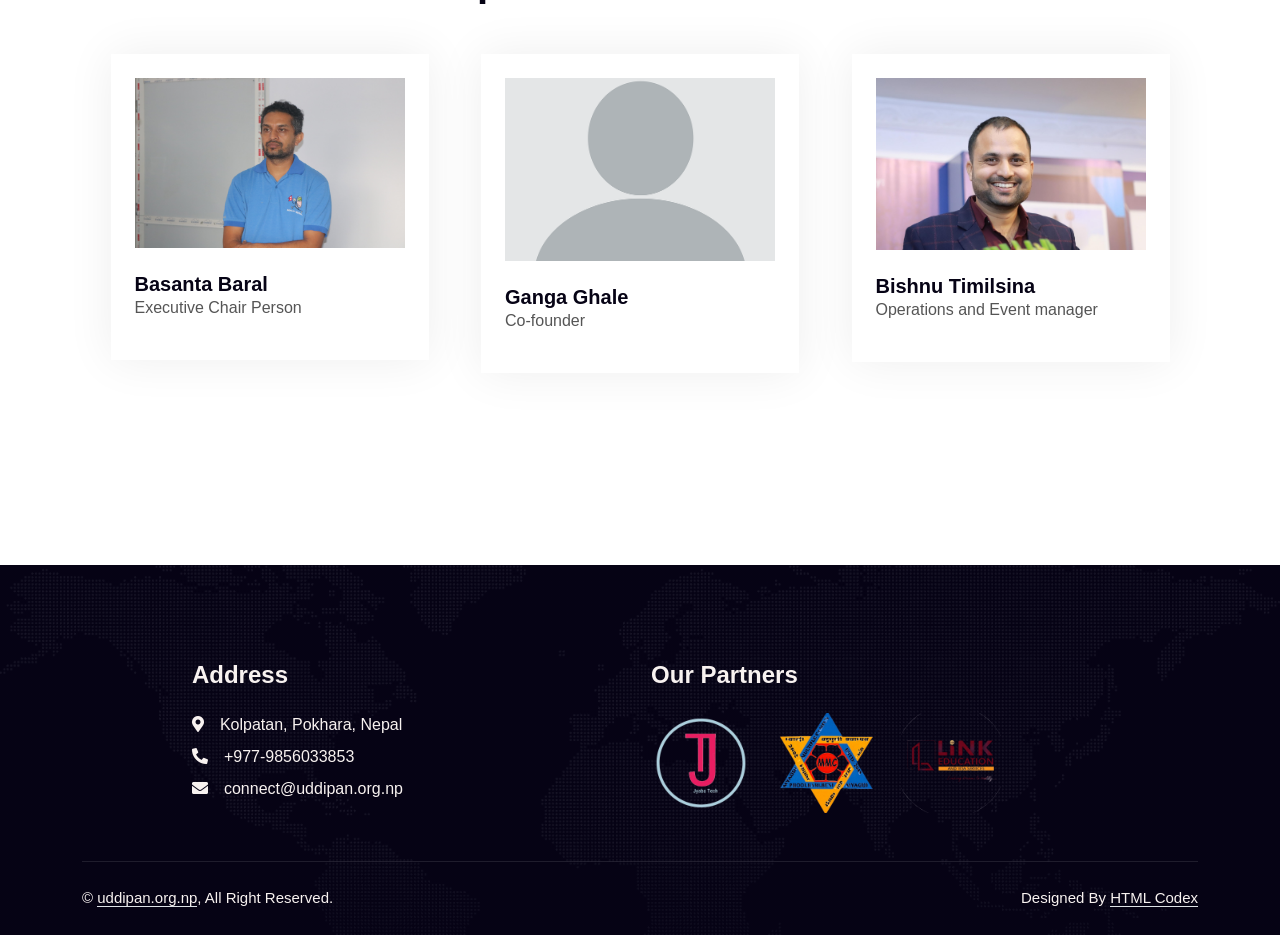
==== commit cc10816f: "Update index.html" ====
--- a/index.html
+++ b/index.html
@@ -5,8 +5,8 @@
     <meta charset="utf-8">
     <title>Uddipan Nepal</title>
     <meta content="width=device-width, initial-scale=1.0" name="viewport">
-    <meta content="" name="keywords">
-    <meta content="" name="description">
+    <meta content="" name="uddipan, ">
+    <meta content="" name="Counselling for startup and entrepreneur in Nepal, entrepreneurship, startup, Social Entrepreneurs in Nepal ">
 
     <!-- Favicon -->
     <link href="img/uddipan_logo.png" rel="icon">
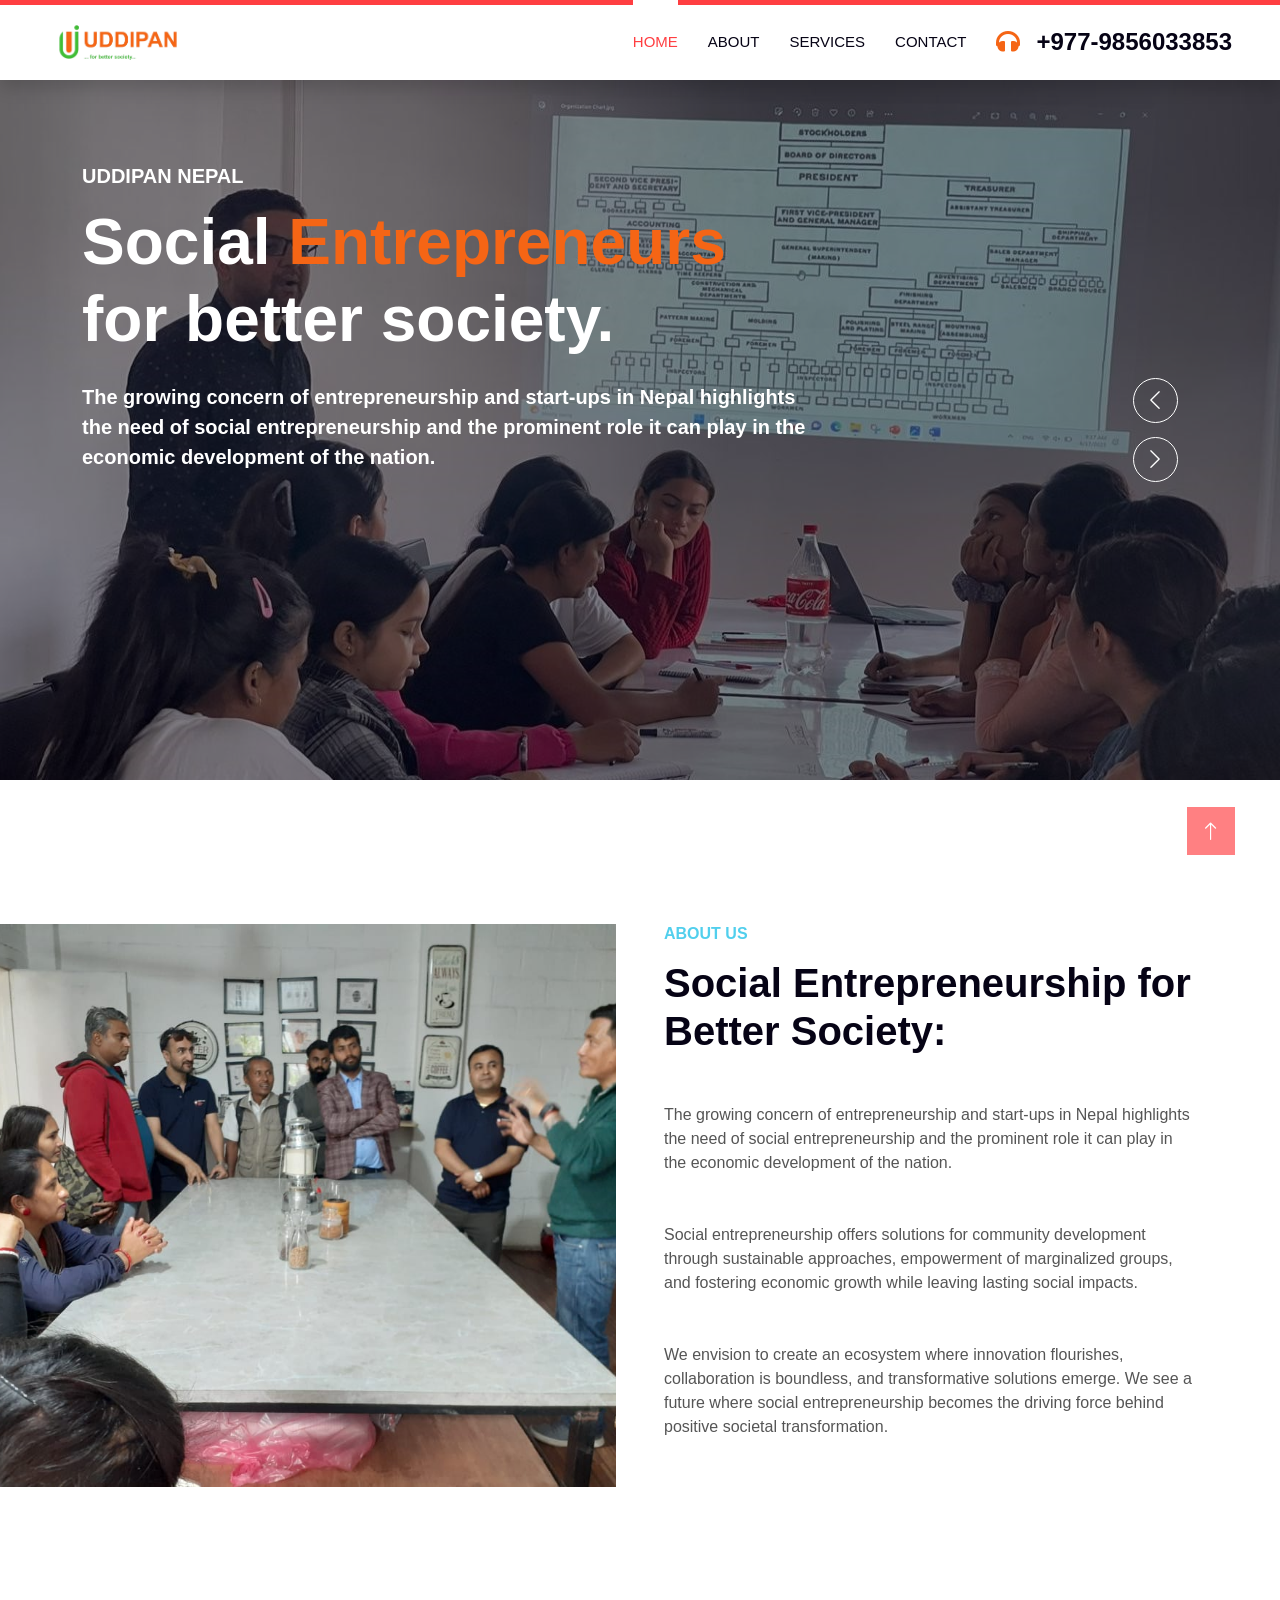
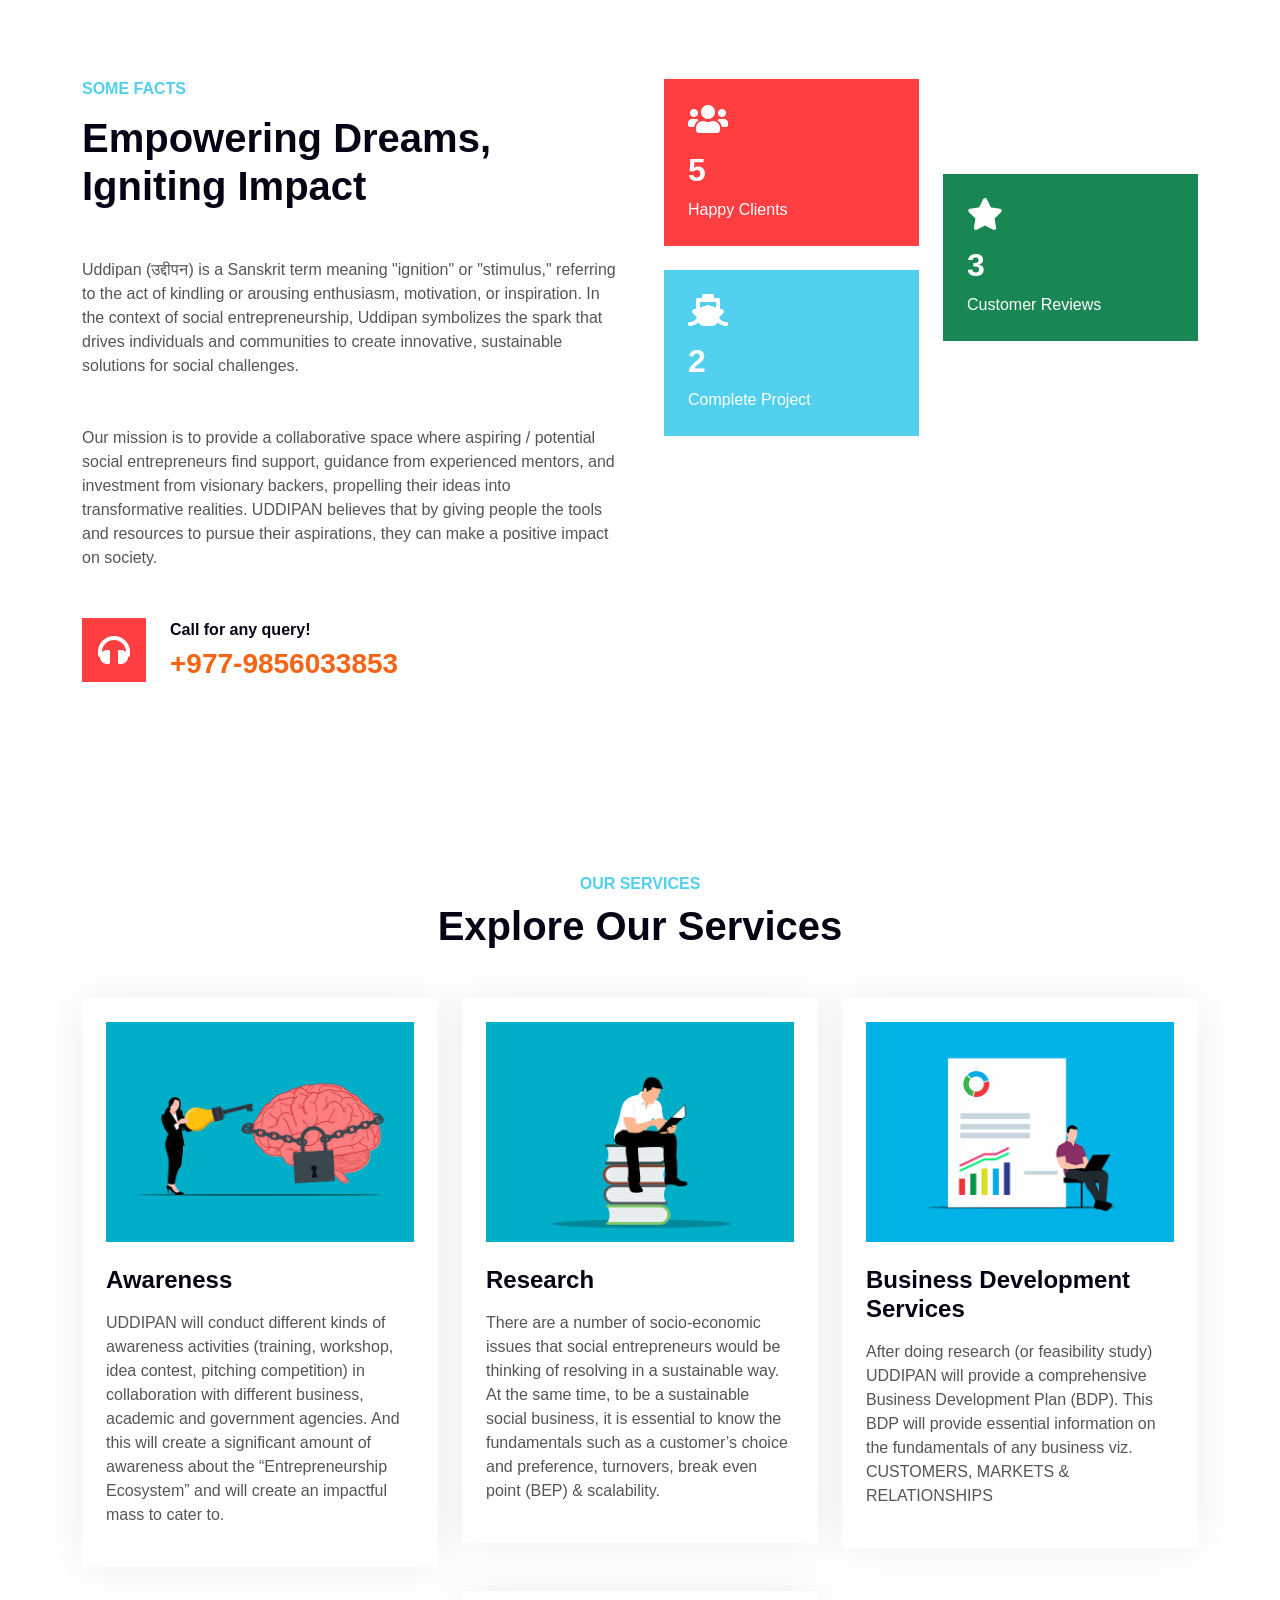
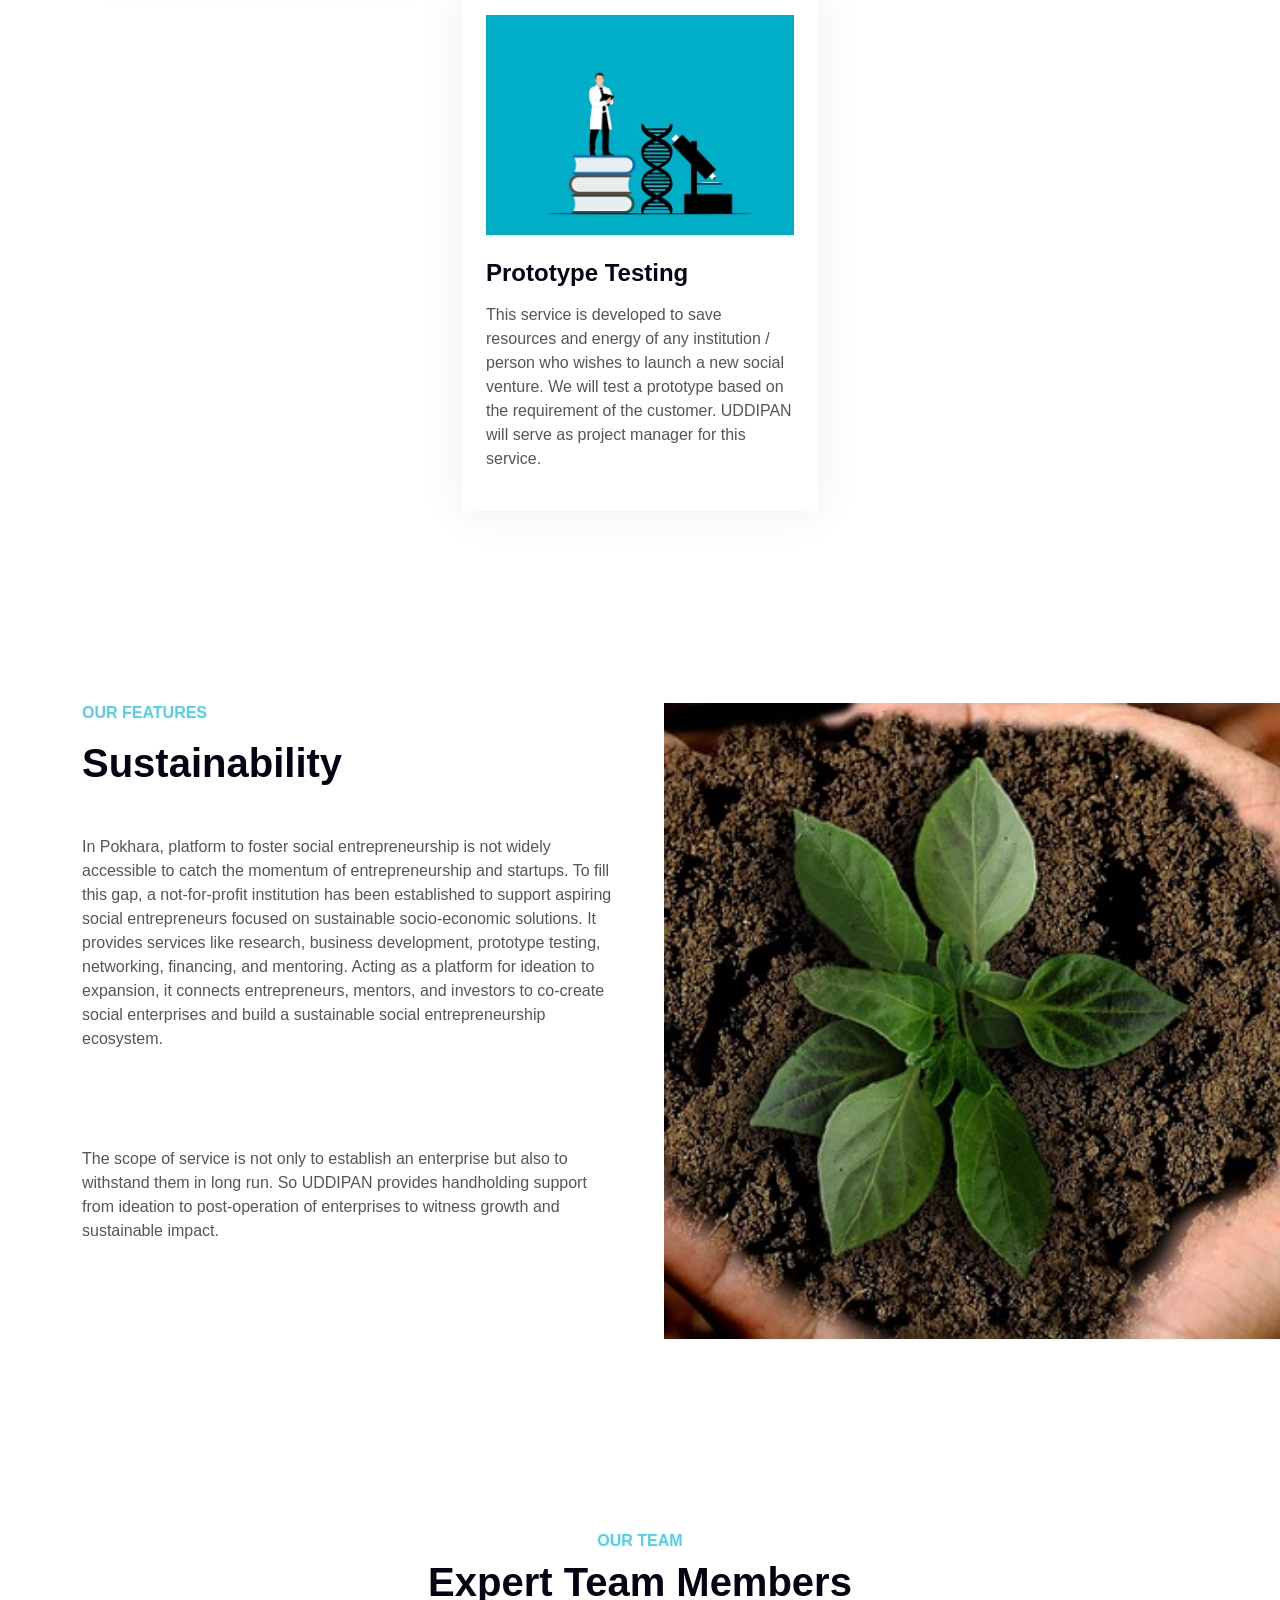
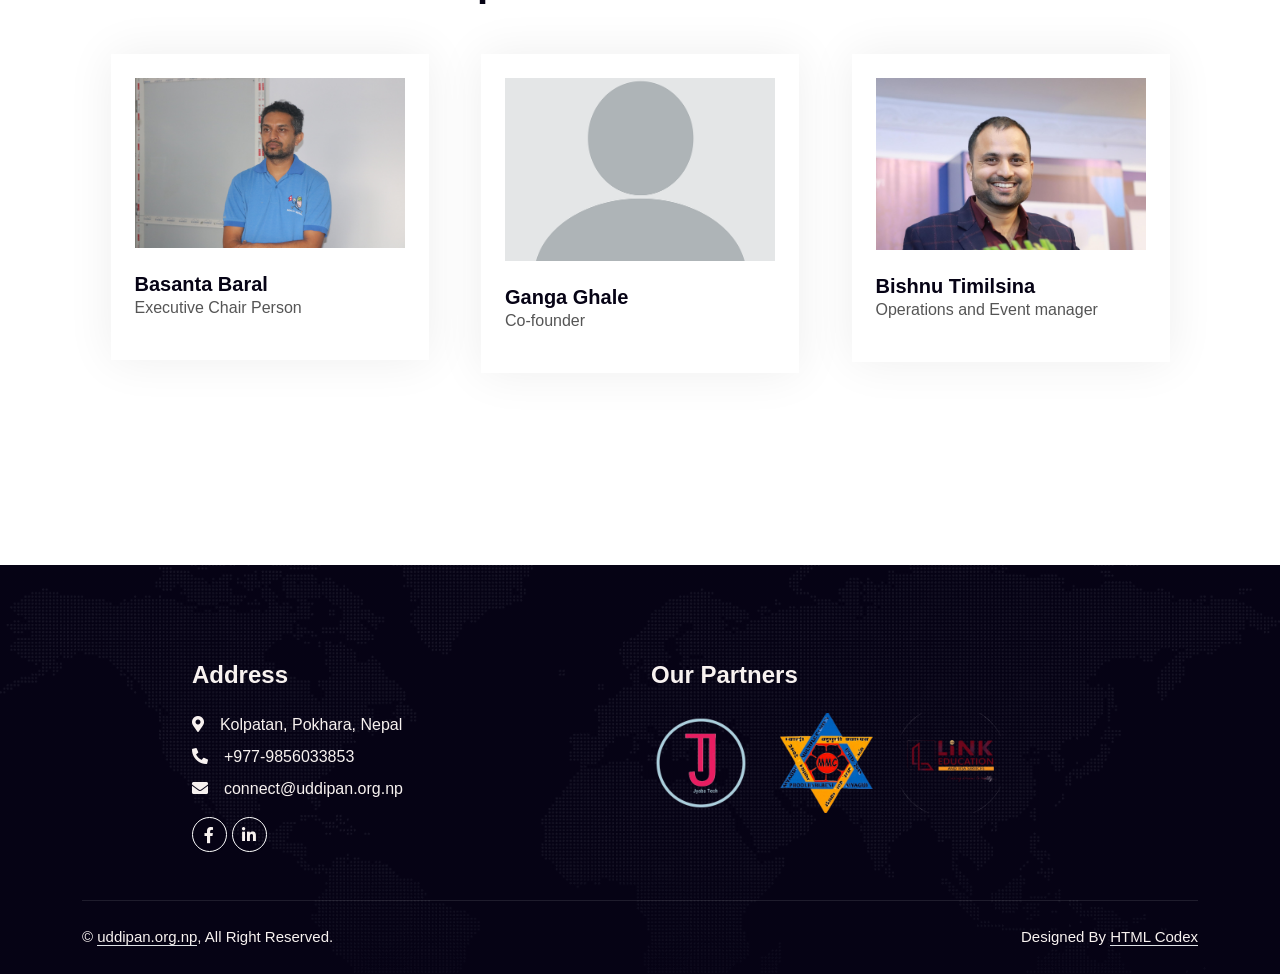
==== commit 2ef16ce8: "Update index.html" ====
--- a/index.html
+++ b/index.html
@@ -6,7 +6,7 @@
     <title>Uddipan Nepal</title>
     <meta content="width=device-width, initial-scale=1.0" name="viewport">
     <meta content="" name="uddipan, ">
-    <meta content="" name="Counselling for startup and entrepreneur in Nepal, entrepreneurship, startup, Social Entrepreneurs in Nepal ">
+    <meta content="" name="Counselling and consulting for startup and entrepreneur in Nepal, entrepreneurship, startup, Social Entrepreneurs in Nepal ">
 
     <!-- Favicon -->
     <link href="img/uddipan_logo.png" rel="icon">
@@ -357,12 +357,10 @@
                     <p class="mb-2"><i class="fa fa-map-marker-alt me-3"></i>Kolpatan, Pokhara, Nepal</p>
                     <p class="mb-2"><i class="fa fa-phone-alt me-3"></i>+977-9856033853</p>
                     <p class="mb-2"><i class="fa fa-envelope me-3"></i>connect@uddipan.org.np</p>
-                    <!-- <div class="d-flex pt-2">
-                        <a class="btn btn-outline-light btn-social" href=""><i class="fab fa-twitter"></i></a>
-                        <a class="btn btn-outline-light btn-social" href=""><i class="fab fa-facebook-f"></i></a>
-                        <a class="btn btn-outline-light btn-social" href=""><i class="fab fa-youtube"></i></a>
-                        <a class="btn btn-outline-light btn-social" href=""><i class="fab fa-linkedin-in"></i></a>
-                    </div> -->
+                    <div class="d-flex pt-2">
+                        <a class="btn btn-outline-light btn-social" href="https://www.facebook.com/profile.php?id=61573401066744#"  target="_blank"><i class="fab fa-facebook-f"></i></a>
+                        <a class="btn btn-outline-light btn-social" href="https://www.linkedin.com/company/uddipan-nepal/" target="_blank"><i class="fab fa-linkedin-in"></i></a>
+                    </div>
                 </div>
                 <div class="col-lg-5 col-md-6">
                     <h4 class="text-light mb-4">Our Partners</h4>
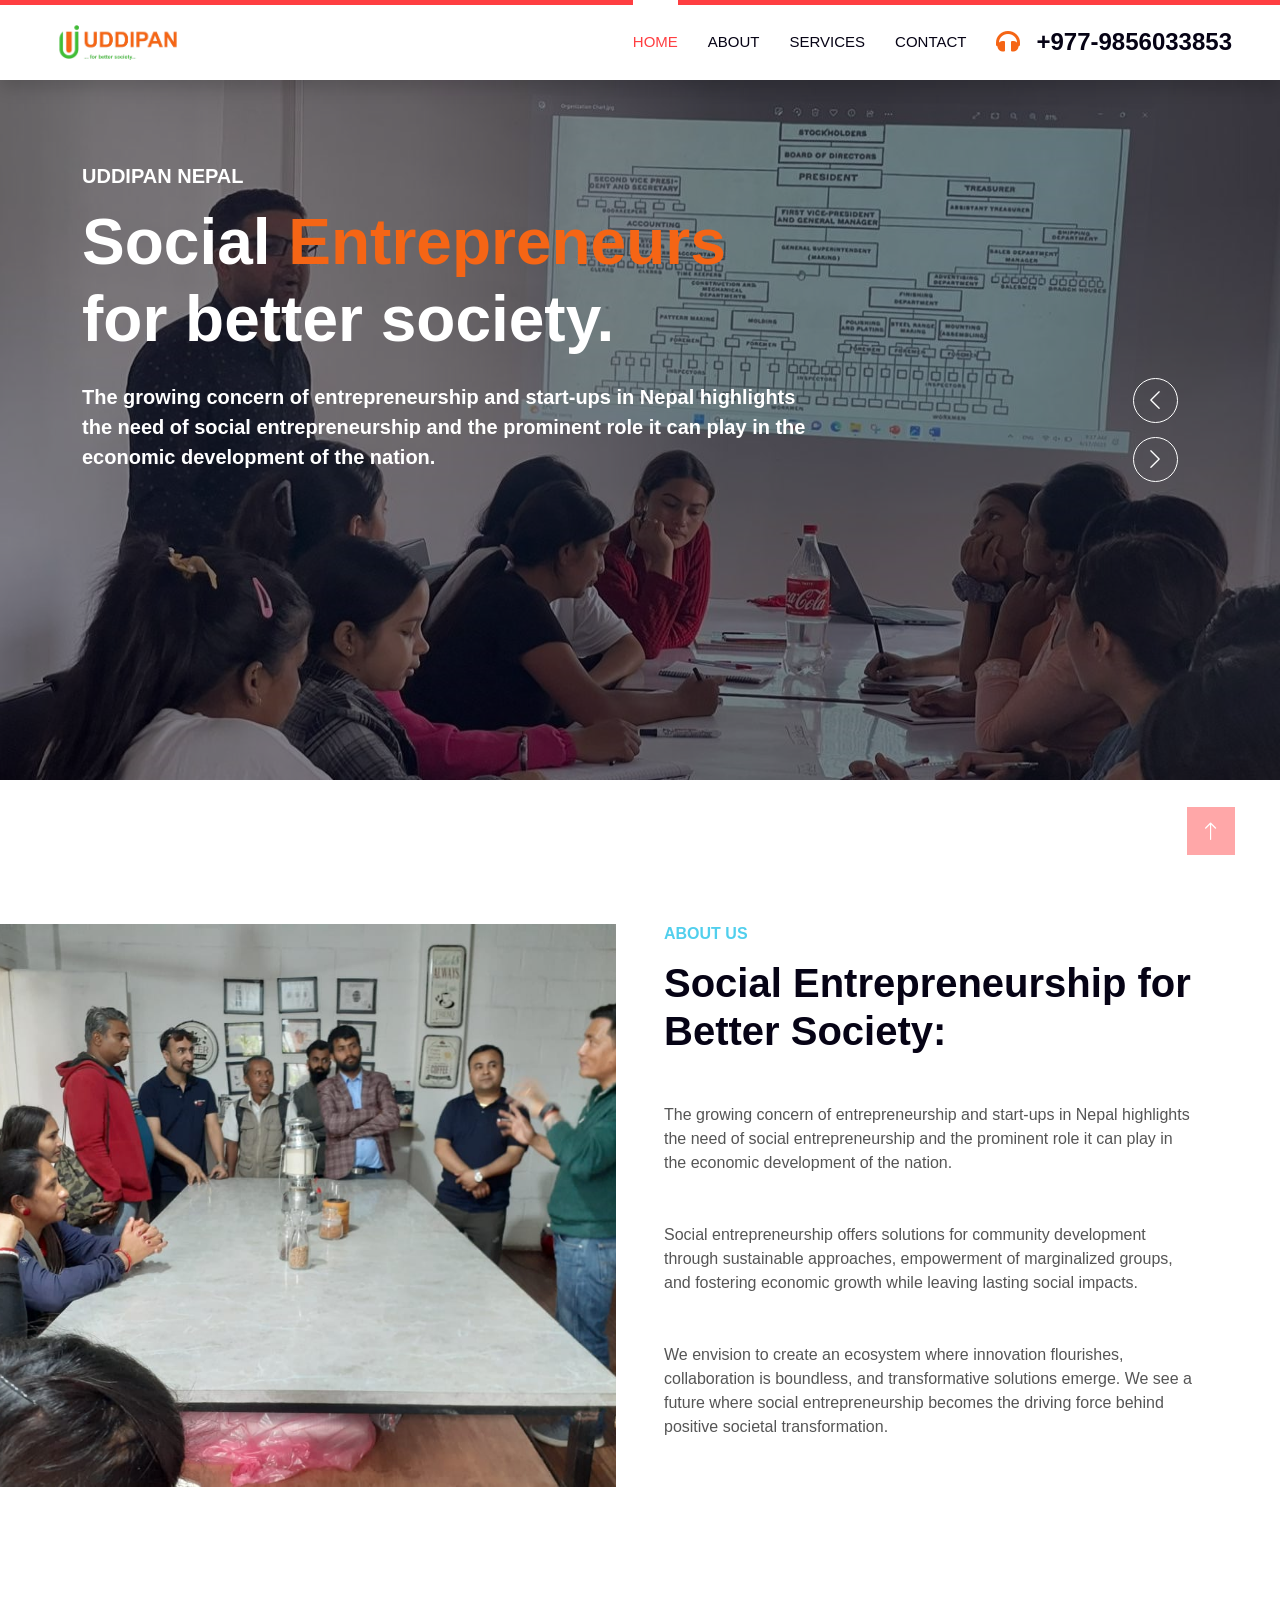
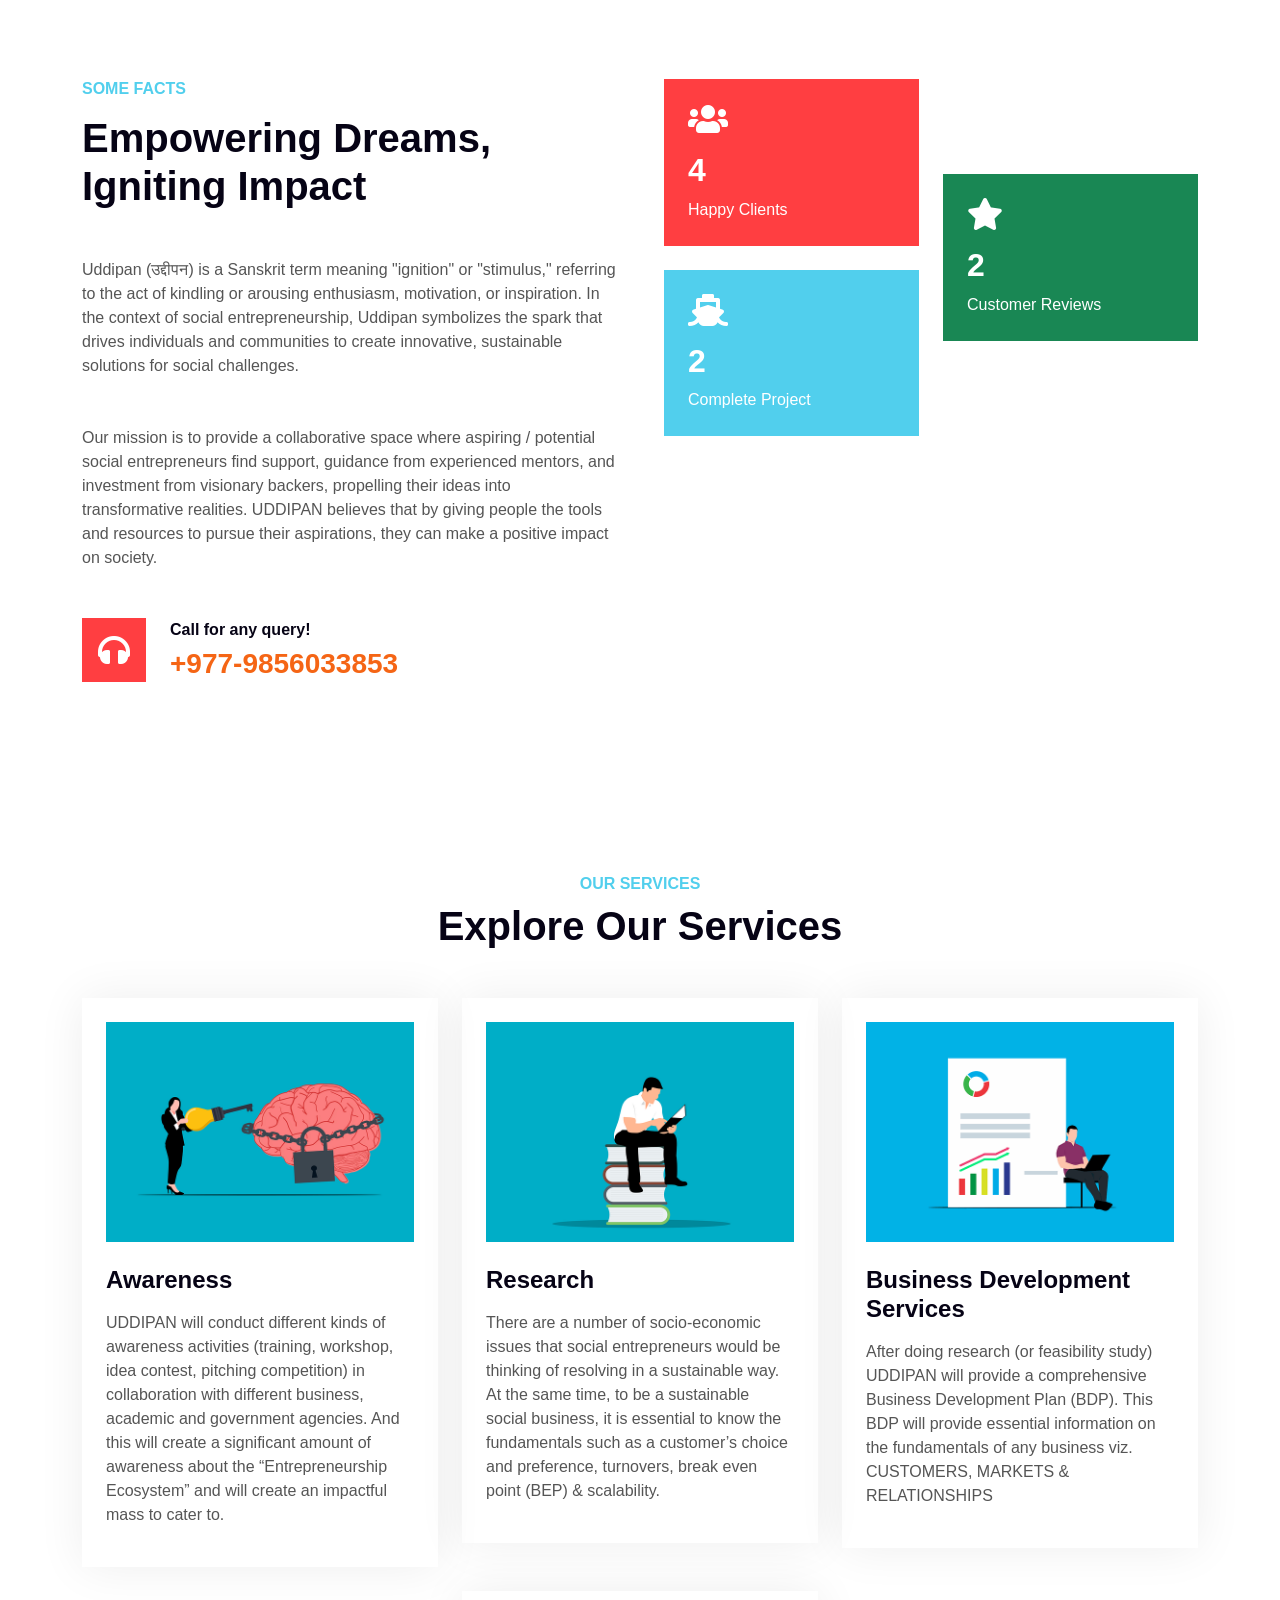
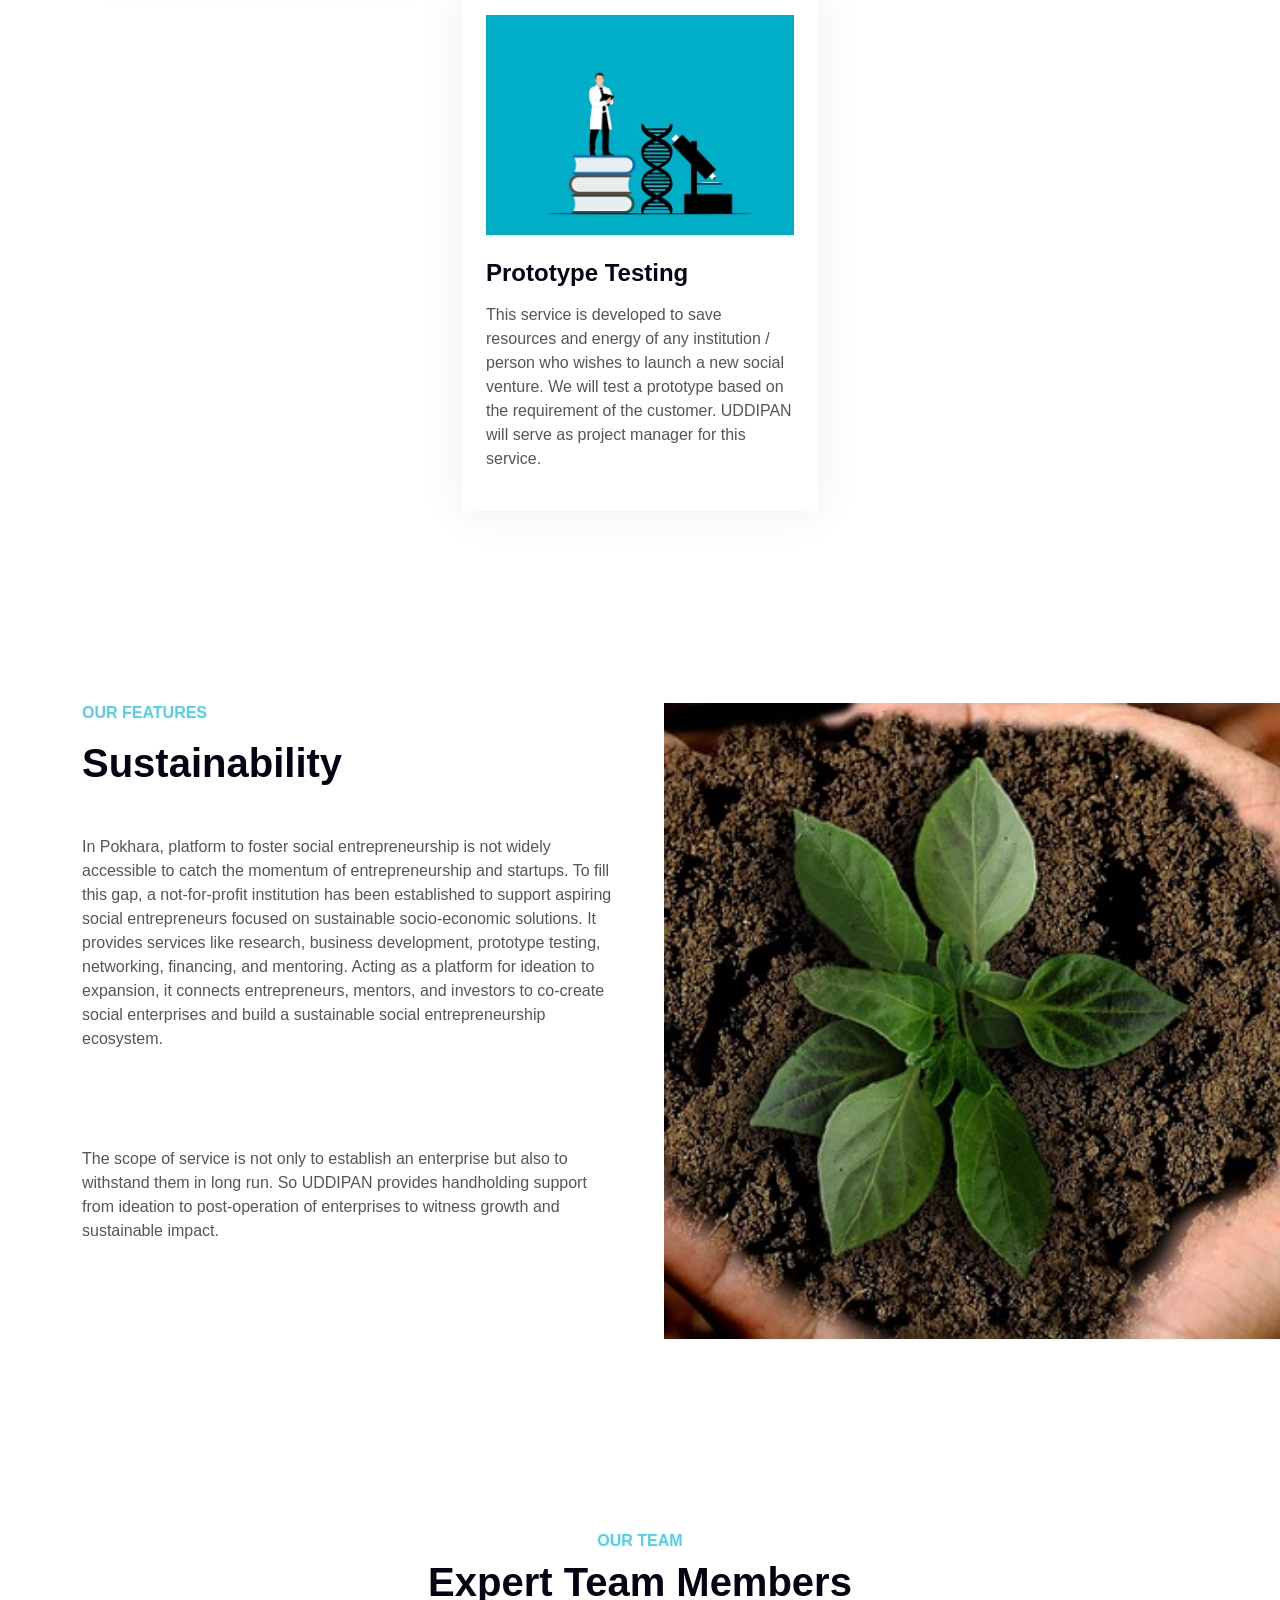
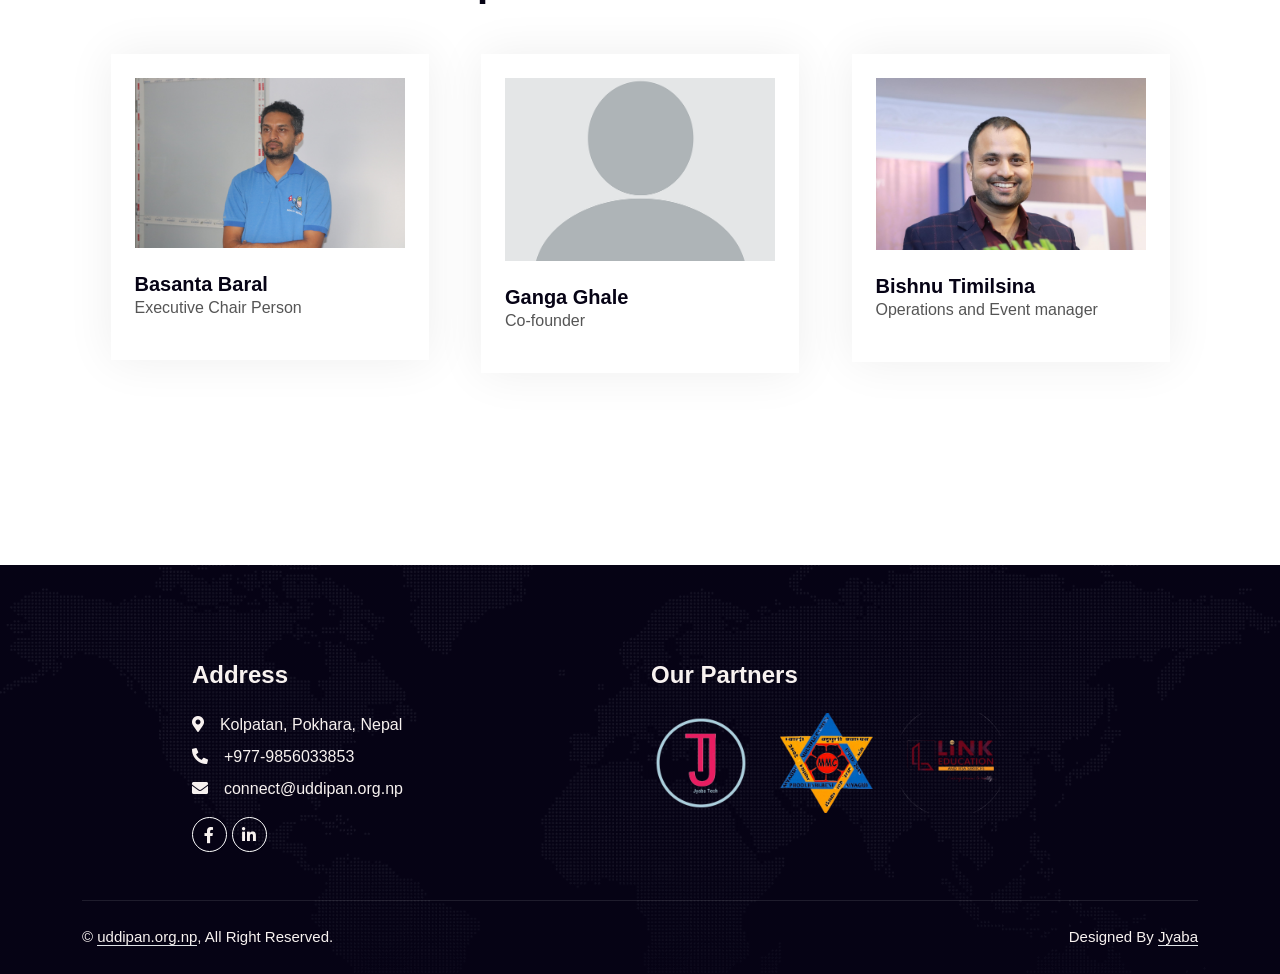
==== commit 2389ce87: "Update index.html" ====
--- a/index.html
+++ b/index.html
@@ -382,7 +382,7 @@
                     </div>
                     <div class="col-md-6 text-center text-md-end">
                         <!--/*** This template is free as long as you keep the footer author's credit link/attribution link/backlink. If you'd like to use the template without the footer author's credit link/attribution link/backlink, you can purchase the Credit Removal License from "https://htmlcodex.com/credit-removal". Thank you for your support. ***/-->
-                        Designed By <a class="border-bottom" href="https://htmlcodex.com">HTML Codex</a>
+                        Designed By <a class="border-bottom">Jyaba</a>
                     </div>
                 </div>
             </div>
